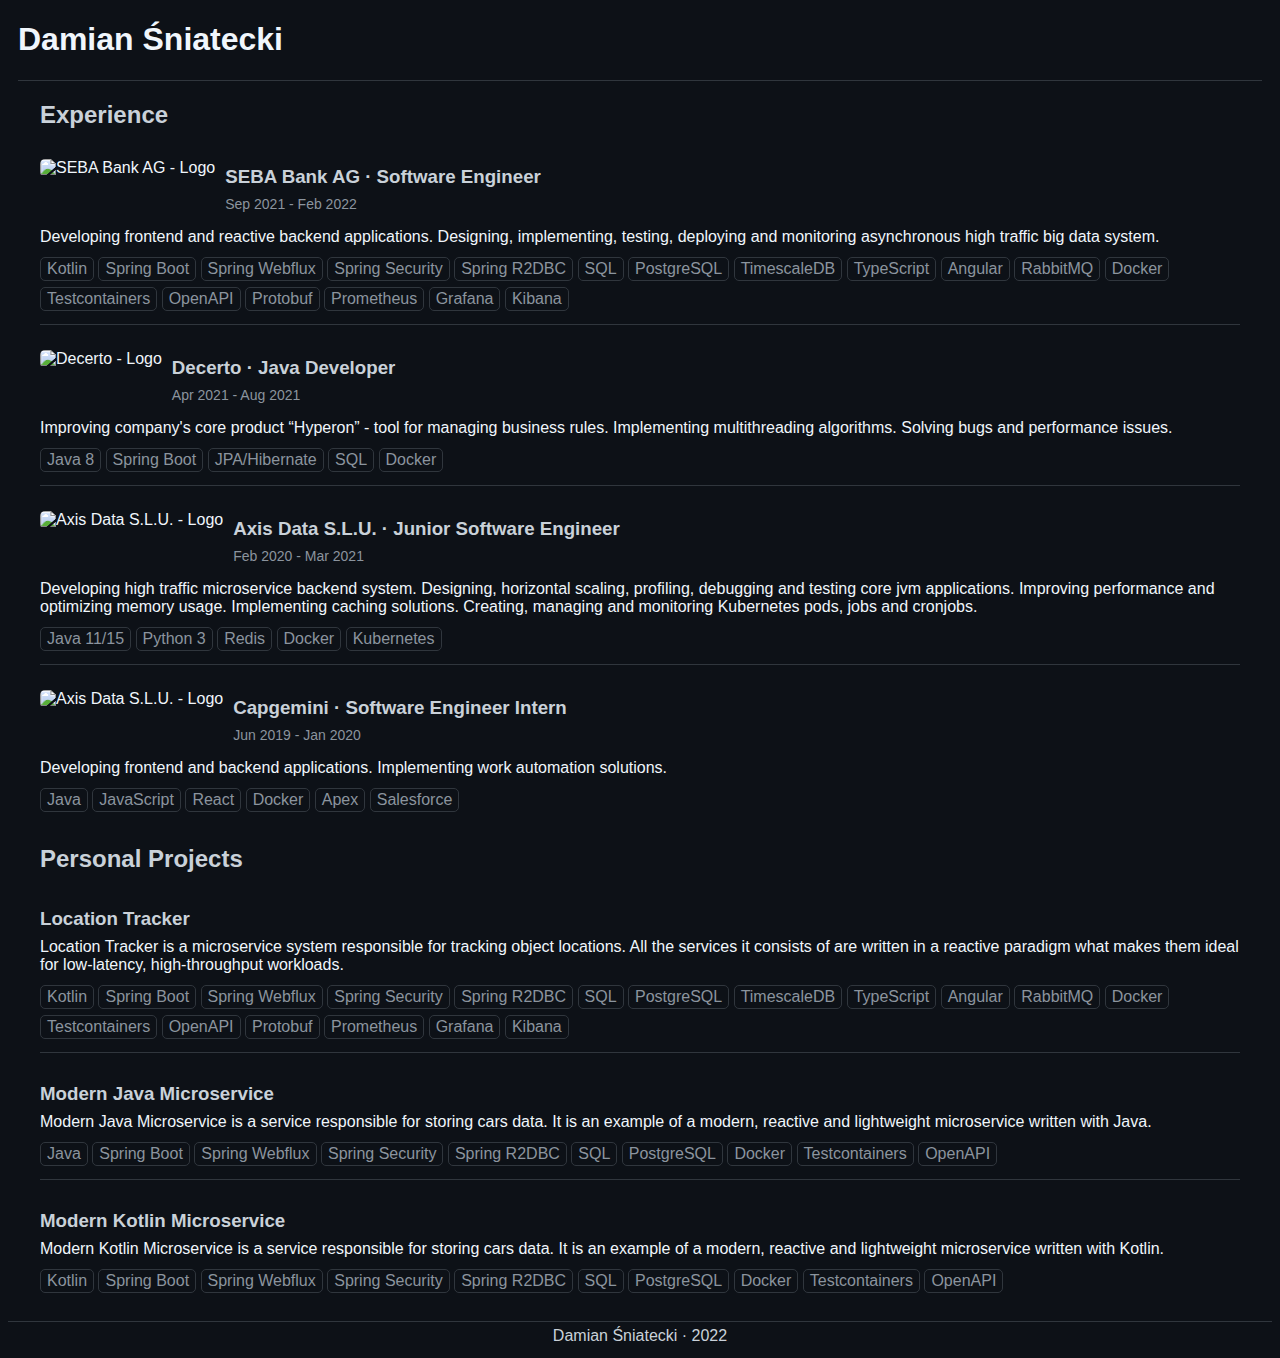
==== index.html @ 87633b5c "Refactor website" ====
<!DOCTYPE html>
<html lang="en">
<head>
    <title>Damian Śniatecki</title>
    <meta charset="UTF-8">
    <link rel="stylesheet" href="src/styles/main-styles.css">
</head>
<body>
<header class="bottom-border">
    <h1>Damian Śniatecki</h1>
</header>
<div class="main-content">
    <section>
        <h2>Experience</h2>
        <div class="section-element bottom-border">
            <div class="exp-main-section">
                <div class="exp-logo-section">
                    <img class="logo" alt="SEBA Bank AG - Logo"
                         src="https://media-exp1.licdn.com/dms/image/C560BAQH4gg4Ph-F80g/company-logo_200_200/0/1566816878551?e=1661990400&v=beta&t=r9CnBR_HXJwqPtdhiEK4q6wI5ndZ7KDFk3s2G0UYx1s">
                </div>
                <div class="exp-title-section">
                    <h3>SEBA Bank AG · Software Engineer</h3>
                    <p class="additional-info">Sep 2021 - Feb 2022</p>
                </div>
            </div>
            <p>Developing frontend and reactive backend applications. Designing, implementing, testing, deploying
                and
                monitoring asynchronous high traffic big data system.</p>
            <span class="technology">Kotlin</span>
            <span class="technology">Spring Boot</span>
            <span class="technology">Spring Webflux</span>
            <span class="technology">Spring Security</span>
            <span class="technology">Spring R2DBC</span>
            <span class="technology">SQL</span>
            <span class="technology">PostgreSQL</span>
            <span class="technology">TimescaleDB</span>
            <span class="technology">TypeScript</span>
            <span class="technology">Angular</span>
            <span class="technology">RabbitMQ</span>
            <span class="technology">Docker</span>
            <span class="technology">Testcontainers</span>
            <span class="technology">OpenAPI</span>
            <span class="technology">Protobuf</span>
            <span class="technology">Prometheus</span>
            <span class="technology">Grafana</span>
            <span class="technology">Kibana</span>
        </div>
        <div class="section-element bottom-border">
            <div class="exp-main-section">
                <div class="exp-logo-section">
                    <img class="logo" alt="Decerto - Logo"
                         src="https://media-exp1.licdn.com/dms/image/C4E0BAQEaXwaAqqrVpQ/company-logo_200_200/0/1608049025236?e=1661990400&v=beta&t=Fcb3P4hbRtvcg_3neokEB4mqyl21hMVTvNuwmCqcfb4">
                </div>
                <div class="exp-title-section">
                    <h3>Decerto · Java Developer</h3>
                    <p class="additional-info">Apr 2021 - Aug 2021</p>
                </div>
            </div>
            <p>Improving company's core product “Hyperon” - tool for managing business rules. Implementing
                multithreading
                algorithms. Solving bugs and performance issues.</p>
            <span class="technology">Java 8</span>
            <span class="technology">Spring Boot</span>
            <span class="technology">JPA/Hibernate</span>
            <span class="technology">SQL</span>
            <span class="technology">Docker</span>
        </div>
        <div class="section-element bottom-border">
            <div class="exp-main-section">
                <div class="exp-logo-section">
                    <img class="logo" alt="Axis Data S.L.U. - Logo"
                         src="https://media-exp1.licdn.com/dms/image/C560BAQEtMc2qA7Nhyg/company-logo_200_200/0/1565691896334?e=1661990400&v=beta&t=d_R71vo_JQgRrxqCaZuxX8AtJrbzN1AenGPCzIlLa_U">
                </div>
                <div class="exp-title-section">
                    <h3>Axis Data S.L.U. · Junior Software Engineer</h3>
                    <p class="additional-info">Feb 2020 - Mar 2021</p>
                </div>
            </div>
            <p>Developing high traffic microservice backend system. Designing, horizontal scaling, profiling, debugging
                and
                testing core jvm applications. Improving performance and optimizing memory usage. Implementing caching
                solutions. Creating, managing and monitoring Kubernetes pods, jobs and cronjobs.</p>
            <span class="technology">Java 11/15</span>
            <span class="technology">Python 3</span>
            <span class="technology">Redis</span>
            <span class="technology">Docker</span>
            <span class="technology">Kubernetes</span>
        </div>
        <div class="section-element">
            <div class="exp-main-section">
                <div class="exp-logo-section">
                    <img class="logo" alt="Axis Data S.L.U. - Logo"
                         src="https://media-exp1.licdn.com/dms/image/C4D0BAQFWzOAVgGjUUA/company-logo_200_200/0/1641979388362?e=1661990400&v=beta&t=mkPQYYMLf5OSc2vCPrfjf3ktswRz_EjF2siPFXAJZpA">
                </div>
                <div class="exp-title-section">
                    <h3>Capgemini · Software Engineer Intern</h3>
                    <p class="additional-info">Jun 2019 - Jan 2020</p>
                </div>
            </div>
            <p>Developing frontend and backend applications. Implementing work automation solutions.</p>
            <span class="technology">Java</span>
            <span class="technology">JavaScript</span>
            <span class="technology">React</span>
            <span class="technology">Docker</span>
            <span class="technology">Apex</span>
            <span class="technology">Salesforce</span>
        </div>
    </section>
    <section>
        <h2>Personal Projects</h2>
        <div class="section-element bottom-border">
            <h3>Location Tracker</h3>
            <p>Location Tracker is a microservice system responsible for tracking object locations. All the services it
                consists of are written in a reactive paradigm what makes them ideal for low-latency, high-throughput
                workloads.</p>
            <span class="technology">Kotlin</span>
            <span class="technology">Spring Boot</span>
            <span class="technology">Spring Webflux</span>
            <span class="technology">Spring Security</span>
            <span class="technology">Spring R2DBC</span>
            <span class="technology">SQL</span>
            <span class="technology">PostgreSQL</span>
            <span class="technology">TimescaleDB</span>
            <span class="technology">TypeScript</span>
            <span class="technology">Angular</span>
            <span class="technology">RabbitMQ</span>
            <span class="technology">Docker</span>
            <span class="technology">Testcontainers</span>
            <span class="technology">OpenAPI</span>
            <span class="technology">Protobuf</span>
            <span class="technology">Prometheus</span>
            <span class="technology">Grafana</span>
            <span class="technology">Kibana</span>
        </div>
        <div class="section-element bottom-border">
            <h3>Modern Java Microservice</h3>
            <p>Modern Java Microservice is a service responsible for storing cars data. It is an example of a modern,
                reactive and lightweight microservice written with Java.</p>
            <span class="technology">Java</span>
            <span class="technology">Spring Boot</span>
            <span class="technology">Spring Webflux</span>
            <span class="technology">Spring Security</span>
            <span class="technology">Spring R2DBC</span>
            <span class="technology">SQL</span>
            <span class="technology">PostgreSQL</span>
            <span class="technology">Docker</span>
            <span class="technology">Testcontainers</span>
            <span class="technology">OpenAPI</span>
        </div>
        <div class="section-element">
            <h3>Modern Kotlin Microservice</h3>
            <p>Modern Kotlin Microservice is a service responsible for storing cars data. It is an example of a modern,
                reactive and lightweight microservice written with Kotlin.</p>
            <span class="technology">Kotlin</span>
            <span class="technology">Spring Boot</span>
            <span class="technology">Spring Webflux</span>
            <span class="technology">Spring Security</span>
            <span class="technology">Spring R2DBC</span>
            <span class="technology">SQL</span>
            <span class="technology">PostgreSQL</span>
            <span class="technology">Docker</span>
            <span class="technology">Testcontainers</span>
            <span class="technology">OpenAPI</span>
        </div>
    </section>
</div>
<footer class="upper-border">
    <a class="link" href="https://dsniatecki.github.io">Damian Śniatecki · 2022</a>
</footer>
</body>
</html>
---- src/styles/main-styles.css ----
body {
    background-color: #0d1117;
    font-family: -apple-system, BlinkMacSystemFont, "Segoe UI", Helvetica, Arial, sans-serif, "Apple Color Emoji", "Segoe UI Emoji";
    color: #f0f6fc;
}

header {
    margin: 0 10px;
}

h2 {
    color: #C9D1D9;
}

h3 {
    color: #C9D1D9;
    margin: 5px 0;
}

p {
    margin: 8px 0;
}

footer {
    text-align: center;
    padding: 5px;
}

.link {
    color: #C9D1D9;
    text-decoration: none;
}

.link:hover {
    text-decoration: underline;
    color: #58A6FF;
}

.main-content {
    max-width: 1200px;
    margin: auto;
}

.logo {
    width: 60px;
    height: 60px;
    border-radius: 5px;
}

.additional-info {
    color: #8b949e;
    font-size: 14px;
}

.bottom-border {
    border-bottom: 1px solid #30363d;
}

.upper-border {
    border-top: 1px solid #30363d;
}

.section-element {
    padding: 10px 0;
    margin: 15px 0;
}

.technology {
    display: inline-block;
    border: 1.5px solid #30363d;
    border-radius: 5px;
    padding: 2px 6px;
    margin: 3px 0;
    color: #8b949e;
}


.exp-main-section {
    display: flex;
}

.exp-logo-section {

}

.exp-title-section {
    padding-top: 2px;
    padding-left: 10px;
    flex-grow: 1;
}

/*.experience-section {*/
/*margin: 15px 0;*/
/*border: 3px solid #636b75;*/
/*border-radius: 20px;*/
/*padding: 10px 20px;*/
/*}*/

/*.experience-section:hover {*/
/*    transition: transform .2s;*/
/*    transform: scale(1.025);*/
/*}*/

/*.technology {*/
/*    !*background-color: grey;*!*/
/*    !*border-radius: 5px;*!*/
/*    !*padding: 2px 6px;*!*/
/*    !*color: #FFFFFF;*!*/
/*    !*font-size: 18px;*!*/
/*}*/
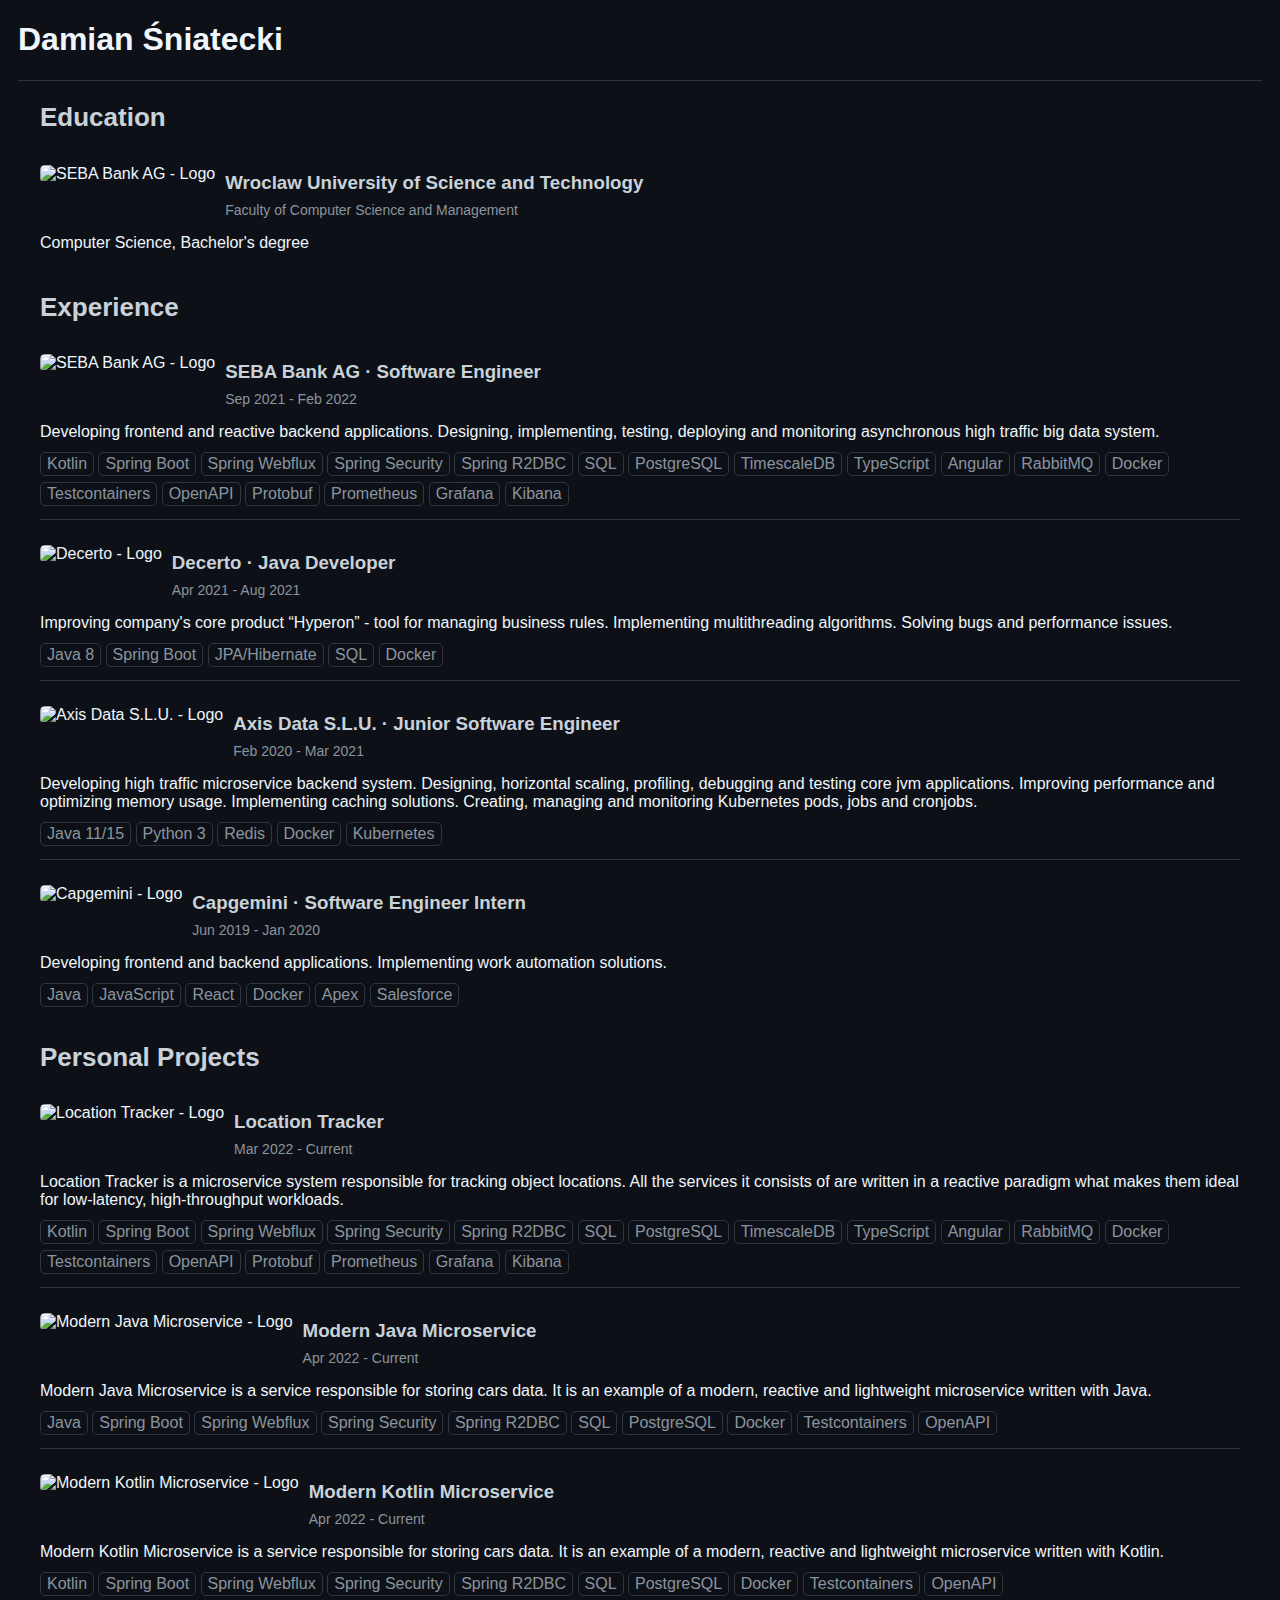
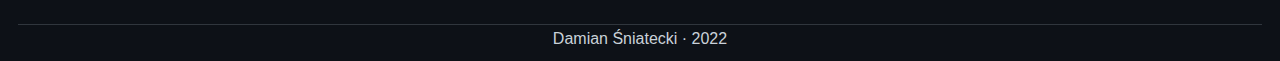
==== commit 924e388a: "Add onClick events" ====
--- a/index.html
+++ b/index.html
@@ -4,6 +4,11 @@
     <title>Damian Śniatecki</title>
     <meta charset="UTF-8">
     <link rel="stylesheet" href="src/styles/main-styles.css">
+    <script>
+        function openWebsite(url) {
+            window.open(url, '_newtab');
+        }
+    </script>
 </head>
 <body>
 <header class="bottom-border">
@@ -11,8 +16,24 @@
 </header>
 <div class="main-content">
     <section>
+        <h2>Education</h2>
+        <div class="section-element clickable" onclick="openWebsite('https://pwr.edu.pl/en/')">
+            <div class="exp-main-section">
+                <div class="exp-logo-section">
+                    <img class="logo" alt="SEBA Bank AG - Logo"
+                         src="https://media-exp1.licdn.com/dms/image/C4D0BAQGgO7Z7D24ppA/company-logo_100_100/0/1519935717598?e=1661990400&v=beta&t=Nghnrl_SGRHC-ii1kW0RNf8RBefPwX8IDRQFMxqKreo">
+                </div>
+                <div class="exp-title-section">
+                    <h3>Wroclaw University of Science and Technology</h3>
+                    <p class="additional-info">Faculty of Computer Science and Management</p>
+                </div>
+            </div>
+            <p>Computer Science, Bachelor's degree</p>
+        </div>
+    </section>
+    <section>
         <h2>Experience</h2>
-        <div class="section-element bottom-border">
+        <div class="section-element bottom-border clickable" onclick="openWebsite('https://www.seba.swiss/')">
             <div class="exp-main-section">
                 <div class="exp-logo-section">
                     <img class="logo" alt="SEBA Bank AG - Logo"
@@ -45,7 +66,7 @@
             <span class="technology">Grafana</span>
             <span class="technology">Kibana</span>
         </div>
-        <div class="section-element bottom-border">
+        <div class="section-element bottom-border clickable" onclick="openWebsite('https://www.decerto.com/')">
             <div class="exp-main-section">
                 <div class="exp-logo-section">
                     <img class="logo" alt="Decerto - Logo"
@@ -65,7 +86,7 @@
             <span class="technology">SQL</span>
             <span class="technology">Docker</span>
         </div>
-        <div class="section-element bottom-border">
+        <div class="section-element bottom-border clickable" onclick="openWebsite('https://axisdata.net/')">
             <div class="exp-main-section">
                 <div class="exp-logo-section">
                     <img class="logo" alt="Axis Data S.L.U. - Logo"
@@ -86,10 +107,10 @@
             <span class="technology">Docker</span>
             <span class="technology">Kubernetes</span>
         </div>
-        <div class="section-element">
-            <div class="exp-main-section">
-                <div class="exp-logo-section">
-                    <img class="logo" alt="Axis Data S.L.U. - Logo"
+        <div class="section-element clickable" onclick="openWebsite('https://capgemini.com')">
+            <div class="exp-main-section">
+                <div class="exp-logo-section">
+                    <img class="logo" alt="Capgemini - Logo"
                          src="https://media-exp1.licdn.com/dms/image/C4D0BAQFWzOAVgGjUUA/company-logo_200_200/0/1641979388362?e=1661990400&v=beta&t=mkPQYYMLf5OSc2vCPrfjf3ktswRz_EjF2siPFXAJZpA">
                 </div>
                 <div class="exp-title-section">
@@ -108,8 +129,18 @@
     </section>
     <section>
         <h2>Personal Projects</h2>
-        <div class="section-element bottom-border">
-            <h3>Location Tracker</h3>
+        <div class="section-element bottom-border clickable"
+             onclick="openWebsite('https://github.com/DSniatecki/location-tracker')">
+            <div class="exp-main-section">
+                <div class="exp-logo-section">
+                    <img class="logo" alt="Location Tracker - Logo"
+                         src="src/images/location-tracker-logo.png">
+                </div>
+                <div class="exp-title-section">
+                    <h3>Location Tracker</h3>
+                    <p class="additional-info">Mar 2022 - Current</p>
+                </div>
+            </div>
             <p>Location Tracker is a microservice system responsible for tracking object locations. All the services it
                 consists of are written in a reactive paradigm what makes them ideal for low-latency, high-throughput
                 workloads.</p>
@@ -132,8 +163,18 @@
             <span class="technology">Grafana</span>
             <span class="technology">Kibana</span>
         </div>
-        <div class="section-element bottom-border">
-            <h3>Modern Java Microservice</h3>
+        <div class="section-element bottom-border clickable"
+             onclick="openWebsite('https://github.com/DSniatecki/modern-java-microservice')">
+            <div class="exp-main-section">
+                <div class="exp-logo-section">
+                    <img class="logo" alt="Modern Java Microservice - Logo"
+                         src="src/images/java-logo.png">
+                </div>
+                <div class="exp-title-section">
+                    <h3>Modern Java Microservice</h3>
+                    <p class="additional-info">Apr 2022 - Current</p>
+                </div>
+            </div>
             <p>Modern Java Microservice is a service responsible for storing cars data. It is an example of a modern,
                 reactive and lightweight microservice written with Java.</p>
             <span class="technology">Java</span>
@@ -147,9 +188,20 @@
             <span class="technology">Testcontainers</span>
             <span class="technology">OpenAPI</span>
         </div>
-        <div class="section-element">
-            <h3>Modern Kotlin Microservice</h3>
-            <p>Modern Kotlin Microservice is a service responsible for storing cars data. It is an example of a modern,
+        <div class="section-element clickable"
+             onclick="openWebsite('https://github.com/DSniatecki/modern-kotlin-microservice')">
+            <div class="exp-main-section">
+                <div class="exp-logo-section">
+                    <img class="logo" alt="Modern Kotlin Microservice - Logo"
+                         src="src/images/kotlin-logo.png">
+                </div>
+                <div class="exp-title-section">
+                    <h3>Modern Kotlin Microservice</h3>
+                    <p class="additional-info">Apr 2022 - Current</p>
+                </div>
+            </div>
+            <p>Modern Kotlin Microservice is a service responsible for storing cars data. It is an example of a
+                modern,
                 reactive and lightweight microservice written with Kotlin.</p>
             <span class="technology">Kotlin</span>
             <span class="technology">Spring Boot</span>
@@ -162,6 +214,7 @@
             <span class="technology">Testcontainers</span>
             <span class="technology">OpenAPI</span>
         </div>
+        </a>
     </section>
 </div>
 <footer class="upper-border">
--- a/src/styles/main-styles.css
+++ b/src/styles/main-styles.css
@@ -9,6 +9,7 @@
 }
 
 h2 {
+    font-size: 26px;
     color: #C9D1D9;
 }
 
@@ -22,8 +23,9 @@
 }
 
 footer {
+    margin: 0 10px;
+    padding: 5px;
     text-align: center;
-    padding: 5px;
 }
 
 .link {
@@ -60,9 +62,18 @@
     border-top: 1px solid #30363d;
 }
 
+.clickable {
+    cursor: pointer;
+}
+
 .section-element {
     padding: 10px 0;
     margin: 15px 0;
+}
+
+.section-element:hover {
+    transition: transform .2s;
+    transform: scale(1.025);
 }
 
 .technology {
@@ -74,6 +85,11 @@
     color: #8b949e;
 }
 
+.technology:hover {
+    transition: transform .2s;
+    transform: scale(1.025);
+    color: #C9D1D9;
+}
 
 .exp-main-section {
     display: flex;
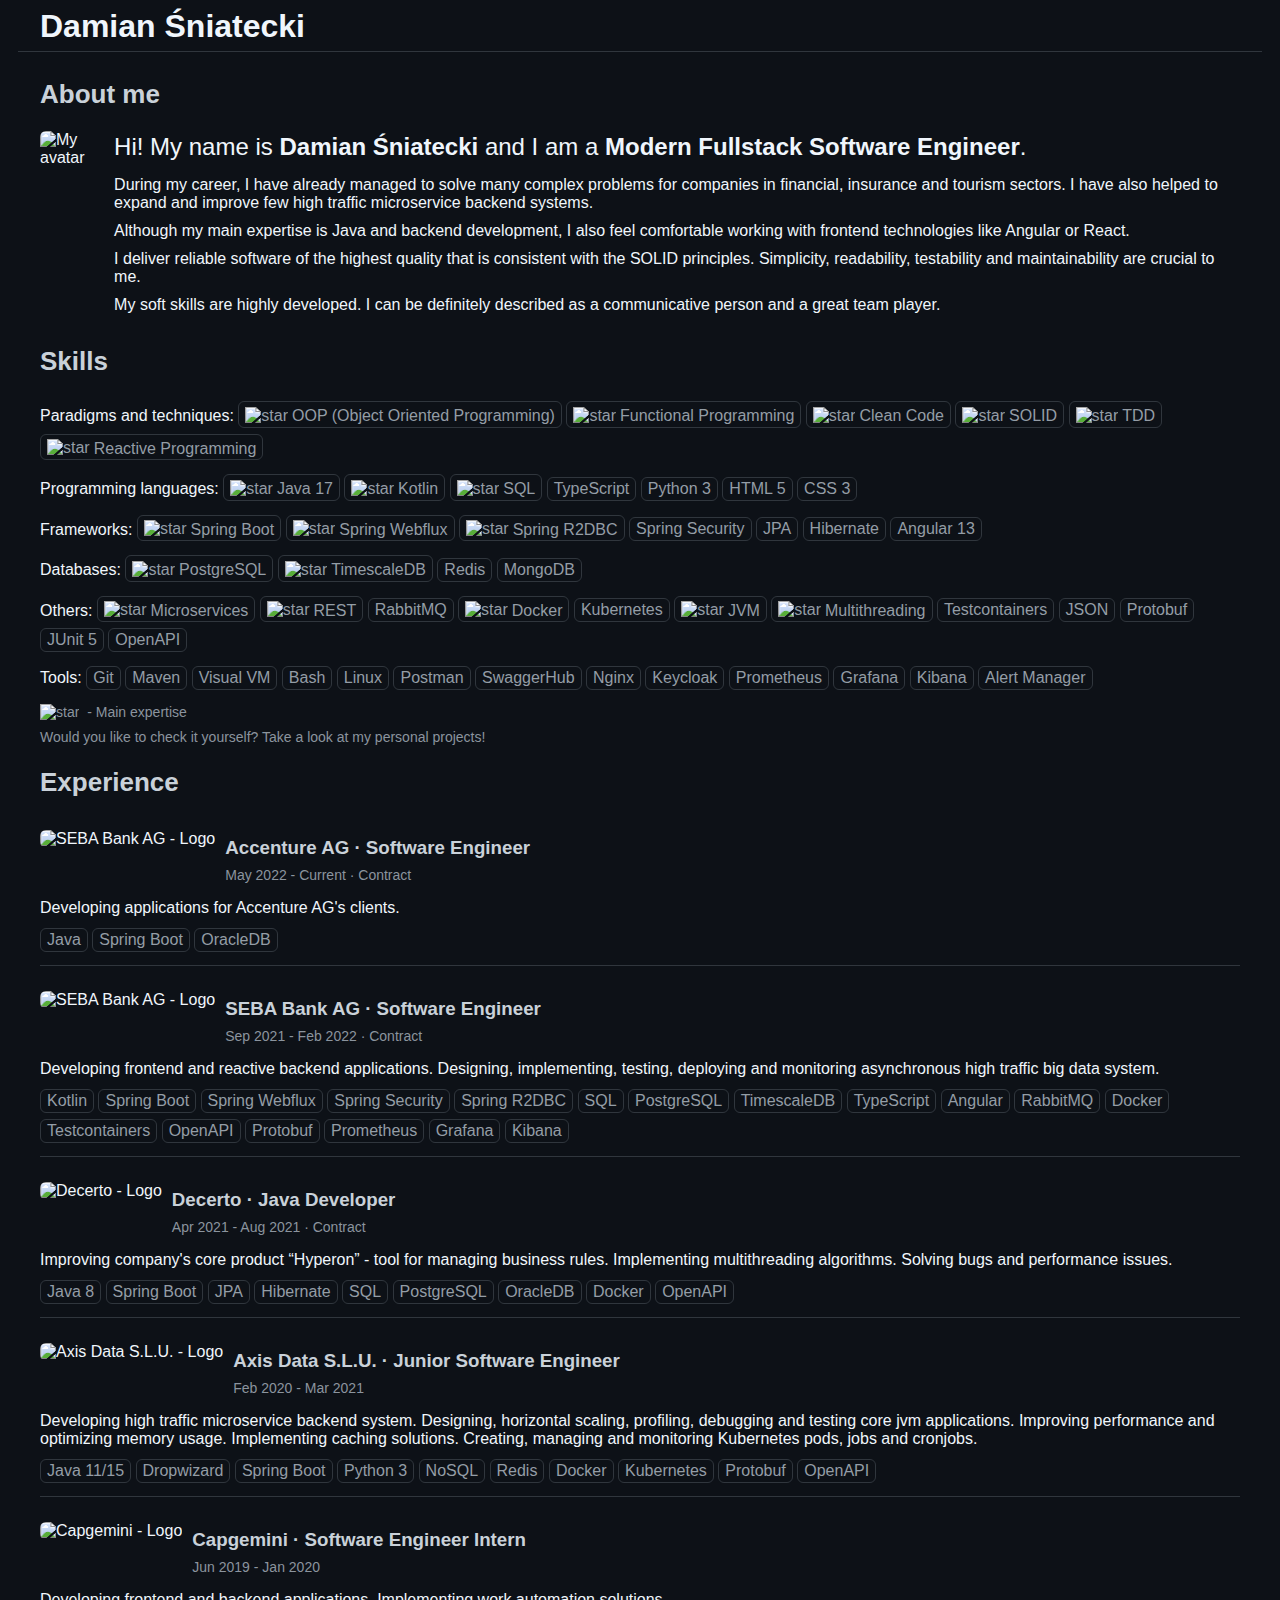
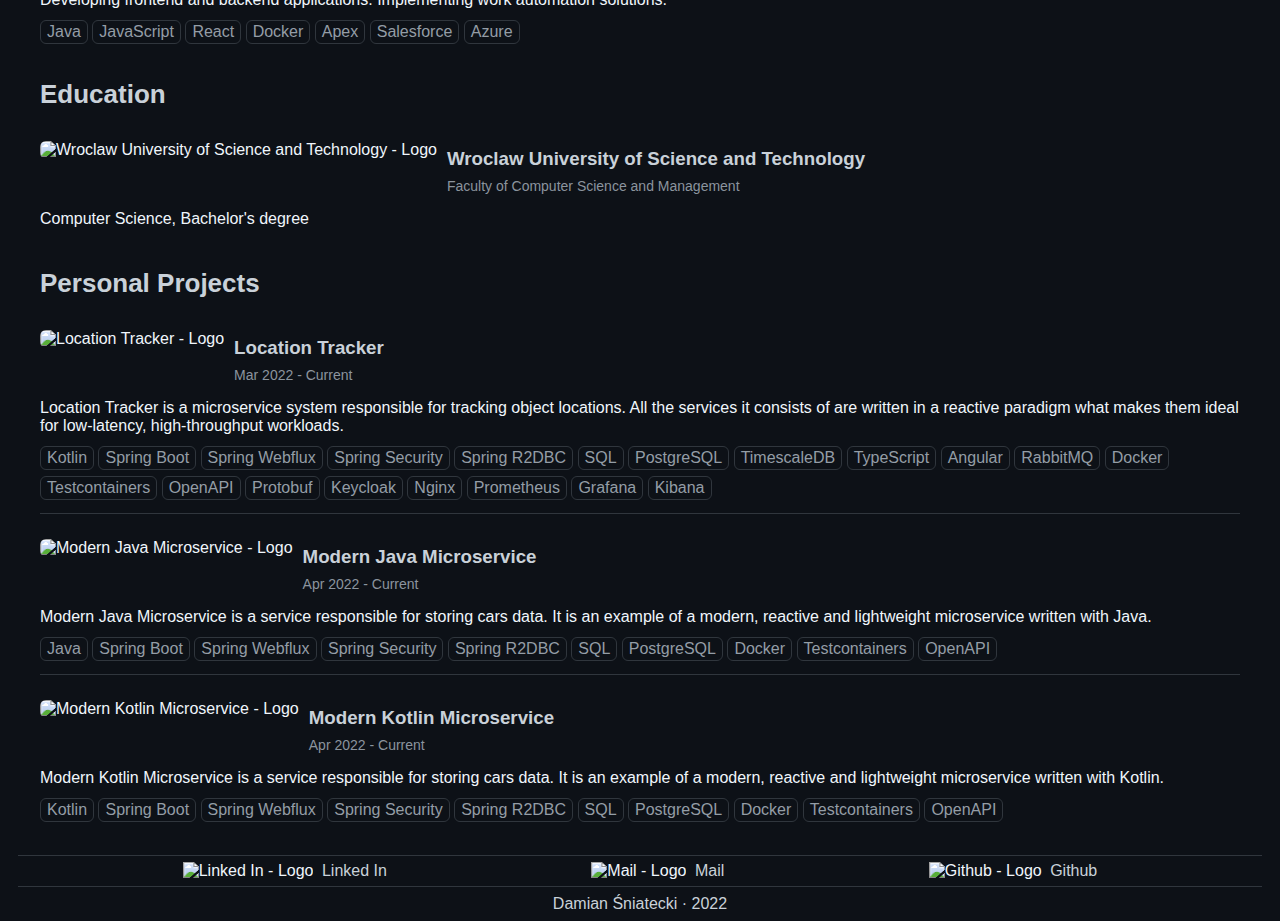
==== commit 744a71e5: "Fix header" ====
--- a/index.html
+++ b/index.html
@@ -1,52 +1,151 @@
 <!DOCTYPE html>
-<html lang="en">
+<html lang="en" xmlns="http://www.w3.org/1999/html">
 <head>
     <title>Damian Śniatecki</title>
     <meta charset="UTF-8">
+    <link rel="shortcut icon" type="image/x-icon" href="src/images/avatar-circle.png"/>
     <link rel="stylesheet" href="src/styles/main-styles.css">
     <script>
+        let counter = 1;
+
         function openWebsite(url) {
-            window.open(url, '_newtab');
+            window.open(url, counter.toString());
+            counter++
         }
     </script>
 </head>
 <body>
 <header class="bottom-border">
-    <h1>Damian Śniatecki</h1>
+    <div class="header-content">
+        <h1>Damian Śniatecki</h1>
+    </div>
 </header>
 <div class="main-content">
     <section>
-        <h2>Education</h2>
-        <div class="section-element clickable" onclick="openWebsite('https://pwr.edu.pl/en/')">
-            <div class="exp-main-section">
-                <div class="exp-logo-section">
-                    <img class="logo" alt="SEBA Bank AG - Logo"
-                         src="https://media-exp1.licdn.com/dms/image/C4D0BAQGgO7Z7D24ppA/company-logo_100_100/0/1519935717598?e=1661990400&v=beta&t=Nghnrl_SGRHC-ii1kW0RNf8RBefPwX8IDRQFMxqKreo">
-                </div>
-                <div class="exp-title-section">
-                    <h3>Wroclaw University of Science and Technology</h3>
-                    <p class="additional-info">Faculty of Computer Science and Management</p>
-                </div>
-            </div>
-            <p>Computer Science, Bachelor's degree</p>
-        </div>
-    </section>
-    <section>
+        <h2>About me</h2>
+        <div class="exp-main-section">
+            <div class="exp-logo-section">
+                <img class="avatar" alt="My avatar" src="src/images/avatar.jpg">
+            </div>
+            <div class="exp-title-section">
+                <p class="main-intro">Hi! My name is <strong>Damian Śniatecki</strong> and I am a <strong>Modern
+                    Fullstack Software Engineer</strong>.
+                </p>
+                <p class="intro">During my career, I have already managed to solve many complex problems for companies
+                    in financial,
+                    insurance and tourism sectors. I have also helped to expand and improve few high traffic
+                    microservice
+                    backend systems.</p>
+                <p class="intro">Although my main expertise is Java and backend development, I also feel comfortable
+                    working with frontend
+                    technologies like Angular or React.</p>
+                <p class="intro">I deliver reliable software of the highest quality that is consistent with the SOLID
+                    principles.
+                    Simplicity, readability, testability and maintainability are crucial to me. </p>
+                <p class="intro">My soft skills are highly developed. I can be definitely described as a communicative
+                    person and a
+                    great team player.</p>
+            </div>
+        </div>
+    </section>
+    <section id="skills">
+        <h2>Skills</h2>
+        <p>Paradigms and techniques:
+            <span class="technology"><img class="star" alt="star" src="src/images/star.png"/>OOP (Object Oriented Programming)</span>
+            <span class="technology"><img class="star" alt="star"
+                                          src="src/images/star.png"/>Functional Programming</span>
+            <span class="technology"><img class="star" alt="star" src="src/images/star.png"/>Clean Code</span>
+            <span class="technology"><img class="star" alt="star" src="src/images/star.png"/>SOLID</span>
+            <span class="technology"><img class="star" alt="star" src="src/images/star.png"/>TDD</span>
+            <span class="technology"><img class="star" alt="star" src="src/images/star.png"/>Reactive Programming</span>
+        </p>
+        <p>Programming languages:
+            <span class="technology"><img class="star" alt="star" src="src/images/star.png"/>Java 17</span>
+            <span class="technology"><img class="star" alt="star" src="src/images/star.png"/>Kotlin</span>
+            <span class="technology"><img class="star" alt="star" src="src/images/star.png"/>SQL</span>
+            <span class="technology">TypeScript</span>
+            <span class="technology">Python 3</span>
+            <span class="technology">HTML 5</span>
+            <span class="technology">CSS 3</span>
+        </p>
+        <p>Frameworks:
+            <span class="technology"><img class="star" alt="star" src="src/images/star.png"/>Spring Boot</span>
+            <span class="technology"><img class="star" alt="star" src="src/images/star.png"/>Spring Webflux</span>
+            <span class="technology"><img class="star" alt="star" src="src/images/star.png"/>Spring R2DBC</span>
+            <span class="technology">Spring Security</span>
+            <span class="technology">JPA</span>
+            <span class="technology">Hibernate</span>
+            <span class="technology">Angular 13</span>
+        </p>
+        <p>Databases:
+            <span class="technology"><img class="star" alt="star" src="src/images/star.png"/>PostgreSQL</span>
+            <span class="technology"><img class="star" alt="star" src="src/images/star.png"/>TimescaleDB</span>
+            <span class="technology">Redis</span>
+            <span class="technology">MongoDB</span>
+        </p>
+        <p>Others:
+            <span class="technology"><img class="star" alt="star" src="src/images/star.png"/>Microservices</span>
+            <span class="technology"><img class="star" alt="star" src="src/images/star.png"/>REST</span>
+            <span class="technology">RabbitMQ</span>
+            <span class="technology"><img class="star" alt="star" src="src/images/star.png"/>Docker</span>
+            <span class="technology">Kubernetes</span>
+            <span class="technology"><img class="star" alt="star" src="src/images/star.png"/>JVM</span>
+            <span class="technology"><img class="star" alt="star" src="src/images/star.png"/>Multithreading</span>
+            <span class="technology">Testcontainers</span>
+            <span class="technology">JSON</span>
+            <span class="technology">Protobuf</span>
+            <span class="technology">JUnit 5</span>
+            <span class="technology">OpenAPI</span>
+        </p>
+        <p>Tools:
+            <span class="technology">Git</span>
+            <span class="technology">Maven</span>
+            <span class="technology">Visual VM</span>
+            <span class="technology">Bash</span>
+            <span class="technology">Linux</span>
+            <span class="technology">Postman</span>
+            <span class="technology">SwaggerHub</span>
+            <span class="technology">Nginx</span>
+            <span class="technology">Keycloak</span>
+            <span class="technology">Prometheus</span>
+            <span class="technology">Grafana</span>
+            <span class="technology">Kibana</span>
+            <span class="technology">Alert Manager</span>
+        </p>
+        <p class="additional-info"><img class="star" alt="star" src="src/images/star.png"/> - Main expertise</p>
+        <a class="link additional-info" href="#personal-projects">
+            Would you like to check it yourself? Take a look at my personal projects!
+        </a>
+    </section>
+    <section id="experience">
         <h2>Experience</h2>
         <div class="section-element bottom-border clickable" onclick="openWebsite('https://www.seba.swiss/')">
             <div class="exp-main-section">
                 <div class="exp-logo-section">
-                    <img class="logo" alt="SEBA Bank AG - Logo"
-                         src="https://media-exp1.licdn.com/dms/image/C560BAQH4gg4Ph-F80g/company-logo_200_200/0/1566816878551?e=1661990400&v=beta&t=r9CnBR_HXJwqPtdhiEK4q6wI5ndZ7KDFk3s2G0UYx1s">
+                    <img class="logo" alt="SEBA Bank AG - Logo" src="src/images/accenture-ag.jpeg">
+                </div>
+                <div class="exp-title-section">
+                    <h3>Accenture AG · Software Engineer</h3>
+                    <p class="additional-info">May 2022 - Current · Contract</p>
+                </div>
+            </div>
+            <p>Developing applications for Accenture AG's clients.</p>
+            <span class="technology">Java</span>
+            <span class="technology">Spring Boot</span>
+            <span class="technology">OracleDB</span>
+        </div>
+        <div class="section-element bottom-border clickable" onclick="openWebsite('https://www.seba.swiss/')">
+            <div class="exp-main-section">
+                <div class="exp-logo-section">
+                    <img class="logo" alt="SEBA Bank AG - Logo" src="src/images/seba-bank-ag.jpeg"/>
                 </div>
                 <div class="exp-title-section">
                     <h3>SEBA Bank AG · Software Engineer</h3>
-                    <p class="additional-info">Sep 2021 - Feb 2022</p>
+                    <p class="additional-info">Sep 2021 - Feb 2022 · Contract</p>
                 </div>
             </div>
             <p>Developing frontend and reactive backend applications. Designing, implementing, testing, deploying
-                and
-                monitoring asynchronous high traffic big data system.</p>
+                and monitoring asynchronous high traffic big data system.</p>
             <span class="technology">Kotlin</span>
             <span class="technology">Spring Boot</span>
             <span class="technology">Spring Webflux</span>
@@ -69,12 +168,11 @@
         <div class="section-element bottom-border clickable" onclick="openWebsite('https://www.decerto.com/')">
             <div class="exp-main-section">
                 <div class="exp-logo-section">
-                    <img class="logo" alt="Decerto - Logo"
-                         src="https://media-exp1.licdn.com/dms/image/C4E0BAQEaXwaAqqrVpQ/company-logo_200_200/0/1608049025236?e=1661990400&v=beta&t=Fcb3P4hbRtvcg_3neokEB4mqyl21hMVTvNuwmCqcfb4">
+                    <img class="logo" alt="Decerto - Logo" src="src/images/decerto.jpeg"/>
                 </div>
                 <div class="exp-title-section">
                     <h3>Decerto · Java Developer</h3>
-                    <p class="additional-info">Apr 2021 - Aug 2021</p>
+                    <p class="additional-info">Apr 2021 - Aug 2021 · Contract</p>
                 </div>
             </div>
             <p>Improving company's core product “Hyperon” - tool for managing business rules. Implementing
@@ -82,15 +180,18 @@
                 algorithms. Solving bugs and performance issues.</p>
             <span class="technology">Java 8</span>
             <span class="technology">Spring Boot</span>
-            <span class="technology">JPA/Hibernate</span>
-            <span class="technology">SQL</span>
-            <span class="technology">Docker</span>
+            <span class="technology">JPA</span>
+            <span class="technology">Hibernate</span>
+            <span class="technology">SQL</span>
+            <span class="technology">PostgreSQL</span>
+            <span class="technology">OracleDB</span>
+            <span class="technology">Docker</span>
+            <span class="technology">OpenAPI</span>
         </div>
         <div class="section-element bottom-border clickable" onclick="openWebsite('https://axisdata.net/')">
             <div class="exp-main-section">
                 <div class="exp-logo-section">
-                    <img class="logo" alt="Axis Data S.L.U. - Logo"
-                         src="https://media-exp1.licdn.com/dms/image/C560BAQEtMc2qA7Nhyg/company-logo_200_200/0/1565691896334?e=1661990400&v=beta&t=d_R71vo_JQgRrxqCaZuxX8AtJrbzN1AenGPCzIlLa_U">
+                    <img class="logo" alt="Axis Data S.L.U. - Logo" src="src/images/axis-data.jpeg"/>
                 </div>
                 <div class="exp-title-section">
                     <h3>Axis Data S.L.U. · Junior Software Engineer</h3>
@@ -102,16 +203,20 @@
                 testing core jvm applications. Improving performance and optimizing memory usage. Implementing caching
                 solutions. Creating, managing and monitoring Kubernetes pods, jobs and cronjobs.</p>
             <span class="technology">Java 11/15</span>
+            <span class="technology">Dropwizard</span>
+            <span class="technology">Spring Boot</span>
             <span class="technology">Python 3</span>
+            <span class="technology">NoSQL</span>
             <span class="technology">Redis</span>
             <span class="technology">Docker</span>
             <span class="technology">Kubernetes</span>
+            <span class="technology">Protobuf</span>
+            <span class="technology">OpenAPI</span>
         </div>
         <div class="section-element clickable" onclick="openWebsite('https://capgemini.com')">
             <div class="exp-main-section">
                 <div class="exp-logo-section">
-                    <img class="logo" alt="Capgemini - Logo"
-                         src="https://media-exp1.licdn.com/dms/image/C4D0BAQFWzOAVgGjUUA/company-logo_200_200/0/1641979388362?e=1661990400&v=beta&t=mkPQYYMLf5OSc2vCPrfjf3ktswRz_EjF2siPFXAJZpA">
+                    <img class="logo" alt="Capgemini - Logo" src="src/images/capgemini.jpeg"/>
                 </div>
                 <div class="exp-title-section">
                     <h3>Capgemini · Software Engineer Intern</h3>
@@ -125,9 +230,26 @@
             <span class="technology">Docker</span>
             <span class="technology">Apex</span>
             <span class="technology">Salesforce</span>
-        </div>
-    </section>
-    <section>
+            <span class="technology">Azure</span>
+        </div>
+    </section>
+    <section id="education">
+        <h2>Education</h2>
+        <div class="section-element clickable" onclick="openWebsite('https://pwr.edu.pl/en/')">
+            <div class="exp-main-section">
+                <div class="exp-logo-section">
+                    <img class="logo" alt="Wroclaw University of Science and Technology - Logo"
+                         src="src/images/pwr.jpeg">
+                </div>
+                <div class="exp-title-section">
+                    <h3>Wroclaw University of Science and Technology</h3>
+                    <p class="additional-info">Faculty of Computer Science and Management</p>
+                </div>
+            </div>
+            <p>Computer Science, Bachelor's degree</p>
+        </div>
+    </section>
+    <section id="personal-projects">
         <h2>Personal Projects</h2>
         <div class="section-element bottom-border clickable"
              onclick="openWebsite('https://github.com/DSniatecki/location-tracker')">
@@ -159,6 +281,8 @@
             <span class="technology">Testcontainers</span>
             <span class="technology">OpenAPI</span>
             <span class="technology">Protobuf</span>
+            <span class="technology">Keycloak</span>
+            <span class="technology">Nginx</span>
             <span class="technology">Prometheus</span>
             <span class="technology">Grafana</span>
             <span class="technology">Kibana</span>
@@ -218,7 +342,23 @@
     </section>
 </div>
 <footer class="upper-border">
-    <a class="link" href="https://dsniatecki.github.io">Damian Śniatecki · 2022</a>
+    <div class="footer-links-section">
+        <span class="footer-link">
+            <img class="footer-icon" alt="Linked In - Logo" src="src/images/linkedin-logo.png"/>
+            <a class="link" href="https://www.linkedin.com/in/damiansn/" target="_blank">Linked In</a>
+        </span>
+        <span class="footer-link">
+            <img class="footer-icon" alt="Mail - Logo" src="src/images/mail.png"/>
+            <a class="link" href="mailto:damiansniatecki@gmail.com">Mail</a>
+        </span>
+        <span class="footer-link">
+            <img class="footer-icon" alt="Github - Logo" src="src/images/github-logo.png"/>
+            <a class="link" href="https://github.com/" target="_blank">Github</a>
+        </span>
+    </div>
+    <div class="footer-main-link upper-border">
+        <a class="link " href="https://dsniatecki.github.io/" target="_blank">Damian Śniatecki · 2022</a>
+    </div>
 </footer>
 </body>
 </html>--- a/src/styles/main-styles.css
+++ b/src/styles/main-styles.css
@@ -6,6 +6,10 @@
 
 header {
     margin: 0 10px;
+}
+
+h1{
+    margin: 2px 0 6px;
 }
 
 h2 {
@@ -24,7 +28,6 @@
 
 footer {
     margin: 0 10px;
-    padding: 5px;
     text-align: center;
 }
 
@@ -38,15 +41,36 @@
     color: #58A6FF;
 }
 
+.header-content {
+    max-width: 1200px;
+    margin: auto;
+}
+
 .main-content {
     max-width: 1200px;
+    padding: 5px 10px;
     margin: auto;
+}
+
+.avatar {
+    width: 152px;
+    height: 216px;
+    border-radius: 6px;
+}
+
+.main-intro {
+    font-size: 24px;
+    margin: 0 3px 15px;
+}
+
+.intro {
+    margin: 10px 3px;
 }
 
 .logo {
     width: 60px;
     height: 60px;
-    border-radius: 5px;
+    border-radius: 6px;
 }
 
 .additional-info {
@@ -79,16 +103,24 @@
 .technology {
     display: inline-block;
     border: 1.5px solid #30363d;
-    border-radius: 5px;
+    border-radius: 6px;
     padding: 2px 6px;
     margin: 3px 0;
-    color: #8b949e;
+    color: #949da6;
 }
 
 .technology:hover {
     transition: transform .2s;
     transform: scale(1.025);
+    border: 1.5px solid #C9D1D9;
     color: #C9D1D9;
+}
+
+.star {
+    margin-top: 2.5px;
+    margin-right: 4px;
+    height: 13px;
+    width: 13px;
 }
 
 .exp-main-section {
@@ -105,22 +137,23 @@
     flex-grow: 1;
 }
 
-/*.experience-section {*/
-/*margin: 15px 0;*/
-/*border: 3px solid #636b75;*/
-/*border-radius: 20px;*/
-/*padding: 10px 20px;*/
-/*}*/
+.footer-links-section {
+    max-width: 1200px;
+    margin: auto;
+    padding: 6px 0;
+    text-align: center;
+}
 
-/*.experience-section:hover {*/
-/*    transition: transform .2s;*/
-/*    transform: scale(1.025);*/
-/*}*/
+.footer-link {
+    padding: 2px 100px;
+}
 
-/*.technology {*/
-/*    !*background-color: grey;*!*/
-/*    !*border-radius: 5px;*!*/
-/*    !*padding: 2px 6px;*!*/
-/*    !*color: #FFFFFF;*!*/
-/*    !*font-size: 18px;*!*/
-/*}*/+.footer-icon {
+    margin-right: 4px;
+    height: 12px;
+    width: 12px;
+}
+
+.footer-main-link {
+    padding-top: 8px;
+}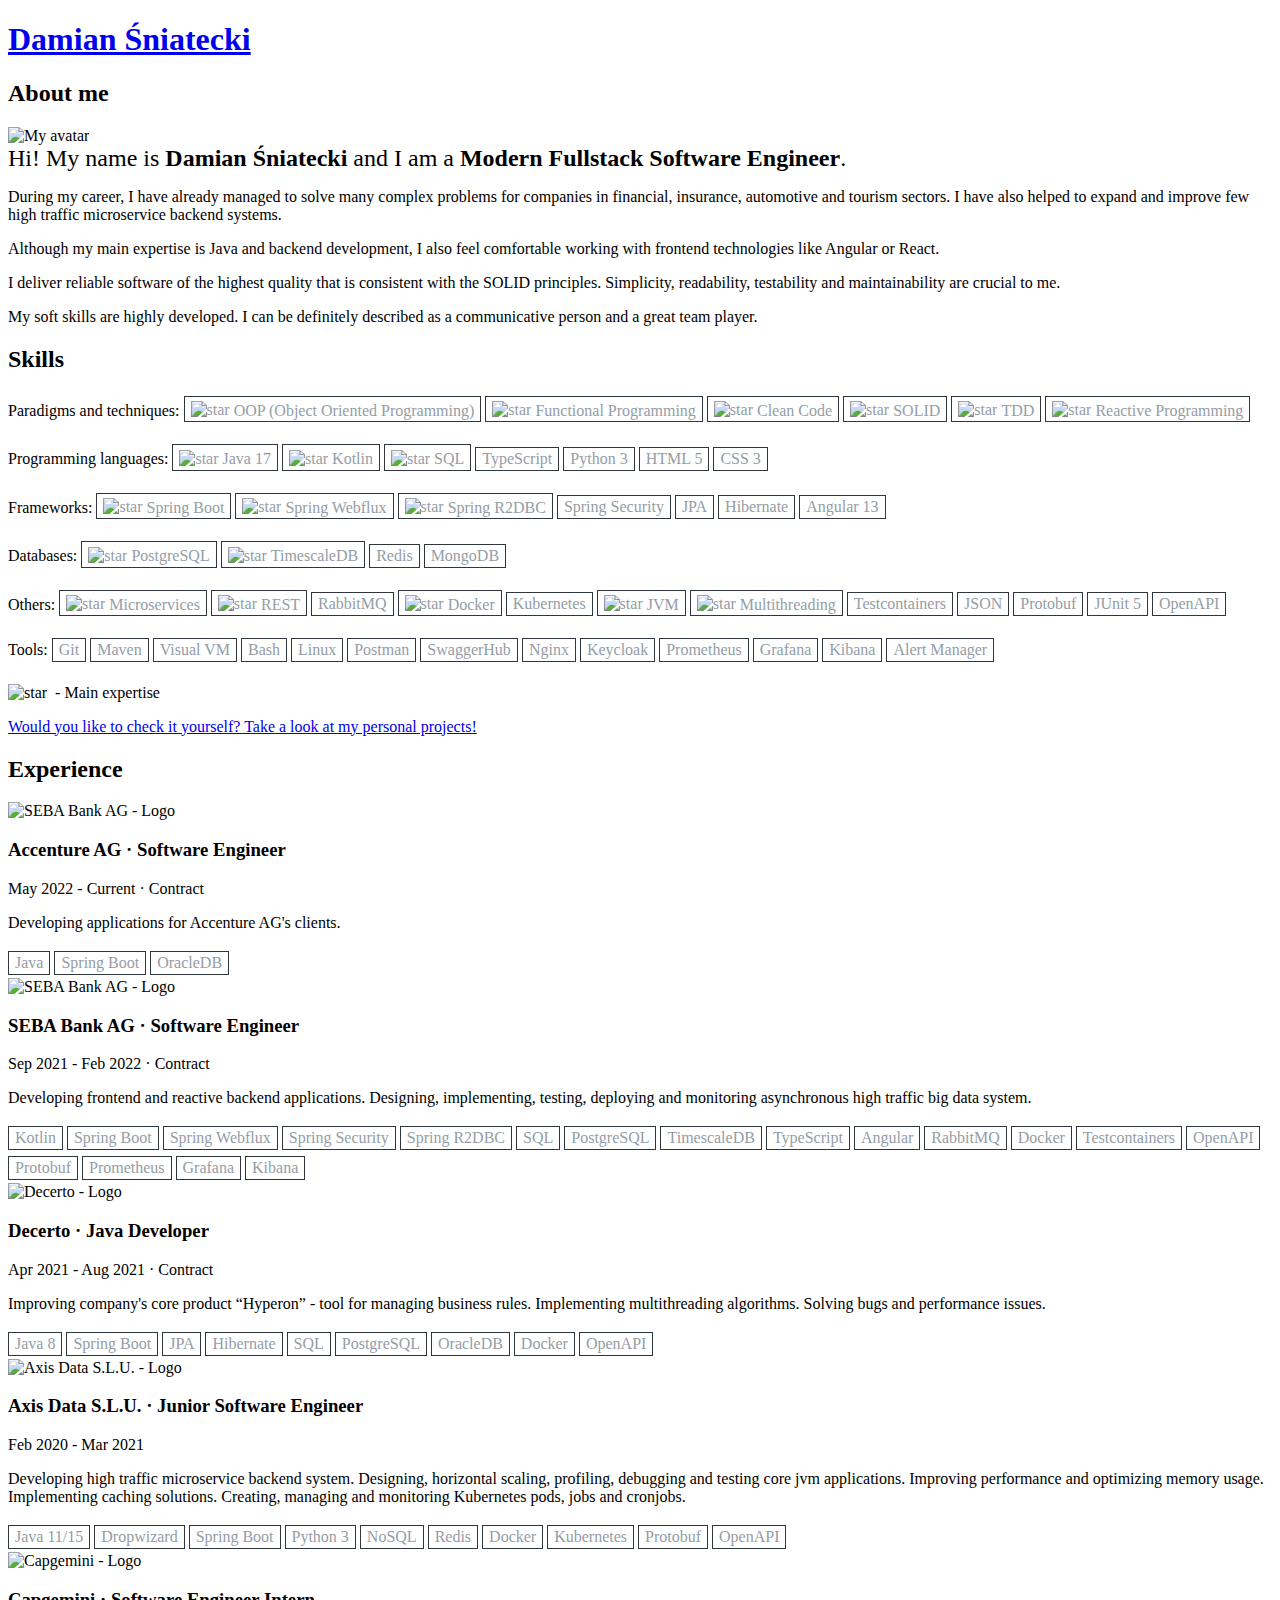
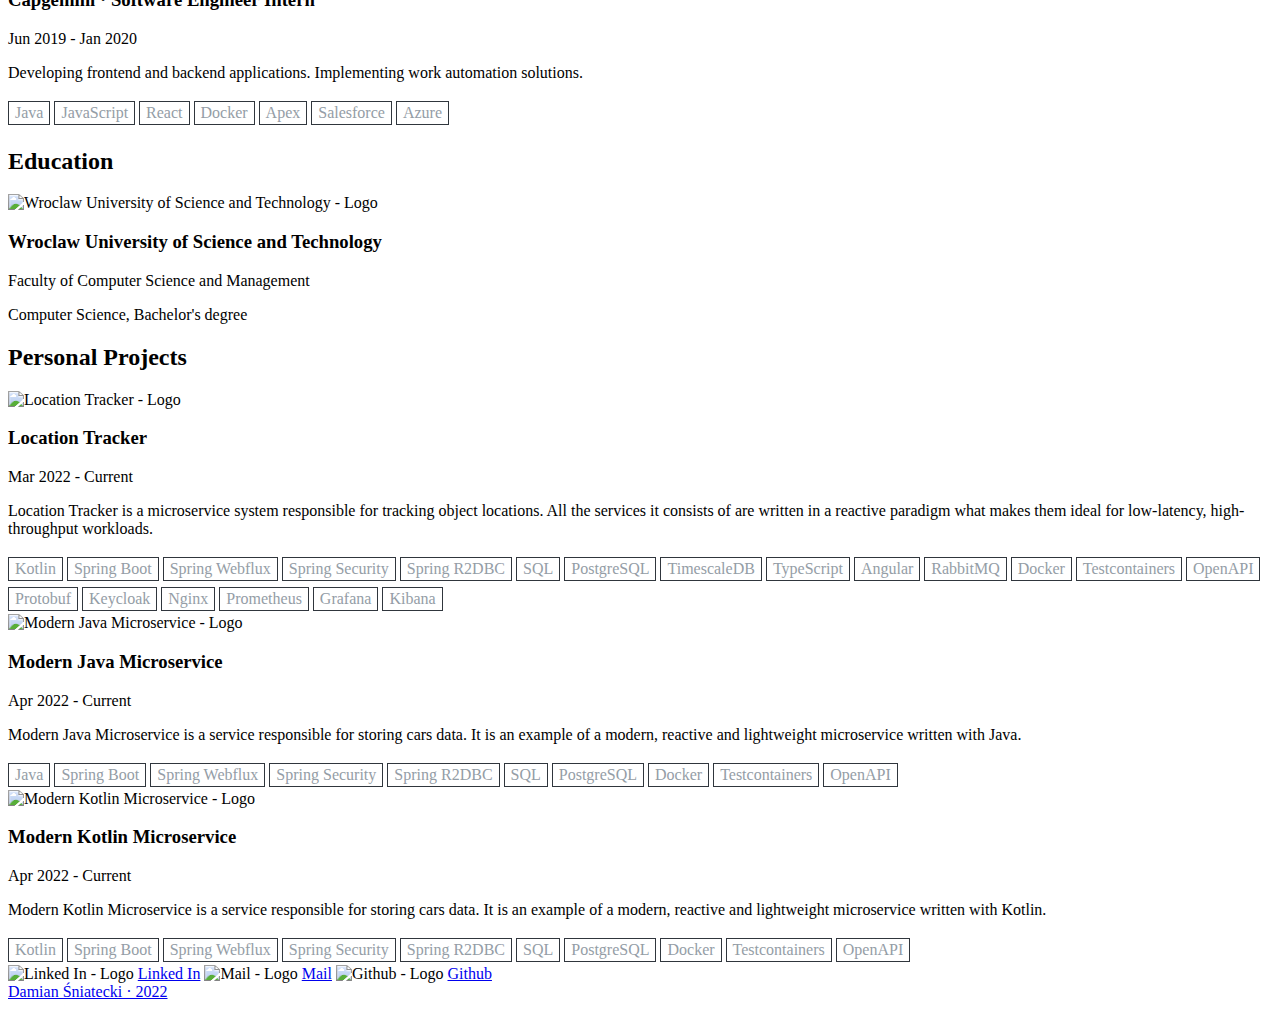
==== commit 9f5c6781: "Update About me" ====
--- a/index.html
+++ b/index.html
@@ -4,7 +4,8 @@
     <title>Damian Śniatecki</title>
     <meta charset="UTF-8">
     <link rel="shortcut icon" type="image/x-icon" href="src/images/avatar-circle.png"/>
-    <link rel="stylesheet" href="src/styles/main-styles.css">
+    <link rel="stylesheet" href="src/styles/common.css">
+    <link rel="stylesheet" href="src/styles/index-page.css">
     <script>
         let counter = 1;
 
@@ -15,34 +16,31 @@
     </script>
 </head>
 <body>
-<header class="bottom-border">
-    <div class="header-content">
-        <h1>Damian Śniatecki</h1>
+<header class="border-b">
+    <div class="main-content">
+        <a class="header-link" href="."><h1>Damian Śniatecki</h1></a>
     </div>
 </header>
 <div class="main-content">
-    <section>
+    <section id="about-me">
         <h2>About me</h2>
-        <div class="exp-main-section">
-            <div class="exp-logo-section">
-                <img class="avatar" alt="My avatar" src="src/images/avatar.jpg">
-            </div>
-            <div class="exp-title-section">
+        <div class="flex m-2 m-v-3">
+            <img class="avatar rounded" alt="My avatar" src="src/images/avatar.jpg">
+            <div class="to-right m-h-3">
                 <p class="main-intro">Hi! My name is <strong>Damian Śniatecki</strong> and I am a <strong>Modern
                     Fullstack Software Engineer</strong>.
                 </p>
-                <p class="intro">During my career, I have already managed to solve many complex problems for companies
-                    in financial,
-                    insurance and tourism sectors. I have also helped to expand and improve few high traffic
+                <p>During my career, I have already managed to solve many complex problems for companies
+                    in financial, insurance, automotive and tourism sectors. I have also helped to expand and improve few high traffic
                     microservice
                     backend systems.</p>
-                <p class="intro">Although my main expertise is Java and backend development, I also feel comfortable
+                <p>Although my main expertise is Java and backend development, I also feel comfortable
                     working with frontend
                     technologies like Angular or React.</p>
-                <p class="intro">I deliver reliable software of the highest quality that is consistent with the SOLID
+                <p>I deliver reliable software of the highest quality that is consistent with the SOLID
                     principles.
                     Simplicity, readability, testability and maintainability are crucial to me. </p>
-                <p class="intro">My soft skills are highly developed. I can be definitely described as a communicative
+                <p>My soft skills are highly developed. I can be definitely described as a communicative
                     person and a
                     great team player.</p>
             </div>
@@ -50,200 +48,206 @@
     </section>
     <section id="skills">
         <h2>Skills</h2>
-        <p>Paradigms and techniques:
-            <span class="technology"><img class="star" alt="star" src="src/images/star.png"/>OOP (Object Oriented Programming)</span>
-            <span class="technology"><img class="star" alt="star"
-                                          src="src/images/star.png"/>Functional Programming</span>
-            <span class="technology"><img class="star" alt="star" src="src/images/star.png"/>Clean Code</span>
-            <span class="technology"><img class="star" alt="star" src="src/images/star.png"/>SOLID</span>
-            <span class="technology"><img class="star" alt="star" src="src/images/star.png"/>TDD</span>
-            <span class="technology"><img class="star" alt="star" src="src/images/star.png"/>Reactive Programming</span>
-        </p>
-        <p>Programming languages:
-            <span class="technology"><img class="star" alt="star" src="src/images/star.png"/>Java 17</span>
-            <span class="technology"><img class="star" alt="star" src="src/images/star.png"/>Kotlin</span>
-            <span class="technology"><img class="star" alt="star" src="src/images/star.png"/>SQL</span>
-            <span class="technology">TypeScript</span>
-            <span class="technology">Python 3</span>
-            <span class="technology">HTML 5</span>
-            <span class="technology">CSS 3</span>
-        </p>
-        <p>Frameworks:
-            <span class="technology"><img class="star" alt="star" src="src/images/star.png"/>Spring Boot</span>
-            <span class="technology"><img class="star" alt="star" src="src/images/star.png"/>Spring Webflux</span>
-            <span class="technology"><img class="star" alt="star" src="src/images/star.png"/>Spring R2DBC</span>
-            <span class="technology">Spring Security</span>
-            <span class="technology">JPA</span>
-            <span class="technology">Hibernate</span>
-            <span class="technology">Angular 13</span>
-        </p>
-        <p>Databases:
-            <span class="technology"><img class="star" alt="star" src="src/images/star.png"/>PostgreSQL</span>
-            <span class="technology"><img class="star" alt="star" src="src/images/star.png"/>TimescaleDB</span>
-            <span class="technology">Redis</span>
-            <span class="technology">MongoDB</span>
-        </p>
-        <p>Others:
-            <span class="technology"><img class="star" alt="star" src="src/images/star.png"/>Microservices</span>
-            <span class="technology"><img class="star" alt="star" src="src/images/star.png"/>REST</span>
-            <span class="technology">RabbitMQ</span>
-            <span class="technology"><img class="star" alt="star" src="src/images/star.png"/>Docker</span>
-            <span class="technology">Kubernetes</span>
-            <span class="technology"><img class="star" alt="star" src="src/images/star.png"/>JVM</span>
-            <span class="technology"><img class="star" alt="star" src="src/images/star.png"/>Multithreading</span>
-            <span class="technology">Testcontainers</span>
-            <span class="technology">JSON</span>
-            <span class="technology">Protobuf</span>
-            <span class="technology">JUnit 5</span>
-            <span class="technology">OpenAPI</span>
-        </p>
-        <p>Tools:
-            <span class="technology">Git</span>
-            <span class="technology">Maven</span>
-            <span class="technology">Visual VM</span>
-            <span class="technology">Bash</span>
-            <span class="technology">Linux</span>
-            <span class="technology">Postman</span>
-            <span class="technology">SwaggerHub</span>
-            <span class="technology">Nginx</span>
-            <span class="technology">Keycloak</span>
-            <span class="technology">Prometheus</span>
-            <span class="technology">Grafana</span>
-            <span class="technology">Kibana</span>
-            <span class="technology">Alert Manager</span>
-        </p>
-        <p class="additional-info"><img class="star" alt="star" src="src/images/star.png"/> - Main expertise</p>
-        <a class="link additional-info" href="#personal-projects">
-            Would you like to check it yourself? Take a look at my personal projects!
-        </a>
+        <div class="m-2 m-v-3">
+            <p>Paradigms and techniques:
+                <span class="technology rounded"><img class="star" alt="star" src="src/images/icons/star.png"/>OOP (Object Oriented Programming)</span>
+                <span class="technology rounded"><img class="star" alt="star"
+                                                      src="src/images/icons/star.png"/>Functional Programming</span>
+                <span class="technology rounded"><img class="star" alt="star" src="src/images/icons/star.png"/>Clean Code</span>
+                <span class="technology rounded"><img class="star" alt="star"
+                                                      src="src/images/icons/star.png"/>SOLID</span>
+                <span class="technology rounded"><img class="star" alt="star"
+                                                      src="src/images/icons/star.png"/>TDD</span>
+                <span class="technology rounded"><img class="star" alt="star"
+                                                      src="src/images/icons/star.png"/>Reactive Programming</span>
+            </p>
+            <p>Programming languages:
+                <span class="technology rounded"><img class="star" alt="star"
+                                                      src="src/images/icons/star.png"/>Java 17</span>
+                <span class="technology rounded"><img class="star" alt="star"
+                                                      src="src/images/icons/star.png"/>Kotlin</span>
+                <span class="technology rounded"><img class="star" alt="star"
+                                                      src="src/images/icons/star.png"/>SQL</span>
+                <span class="technology rounded">TypeScript</span>
+                <span class="technology rounded">Python 3</span>
+                <span class="technology rounded">HTML 5</span>
+                <span class="technology rounded">CSS 3</span>
+            </p>
+            <p>Frameworks:
+                <span class="technology rounded"><img class="star" alt="star"
+                                                      src="src/images/icons/star.png"/>Spring Boot</span>
+                <span class="technology rounded"><img class="star" alt="star"
+                                                      src="src/images/icons/star.png"/>Spring Webflux</span>
+                <span class="technology rounded"><img class="star" alt="star"
+                                                      src="src/images/icons/star.png"/>Spring R2DBC</span>
+                <span class="technology rounded">Spring Security</span>
+                <span class="technology rounded">JPA</span>
+                <span class="technology rounded">Hibernate</span>
+                <span class="technology rounded">Angular 13</span>
+            </p>
+            <p>Databases:
+                <span class="technology rounded"><img class="star" alt="star" src="src/images/icons/star.png"/>PostgreSQL</span>
+                <span class="technology rounded"><img class="star" alt="star"
+                                                      src="src/images/icons/star.png"/>TimescaleDB</span>
+                <span class="technology rounded">Redis</span>
+                <span class="technology rounded">MongoDB</span>
+            </p>
+            <p>Others:
+                <span class="technology rounded"><img class="star" alt="star"
+                                                      src="src/images/icons/star.png"/>Microservices</span>
+                <span class="technology rounded"><img class="star" alt="star"
+                                                      src="src/images/icons/star.png"/>REST</span>
+                <span class="technology rounded">RabbitMQ</span>
+                <span class="technology rounded"><img class="star" alt="star"
+                                                      src="src/images/icons/star.png"/>Docker</span>
+                <span class="technology rounded">Kubernetes</span>
+                <span class="technology rounded"><img class="star" alt="star"
+                                                      src="src/images/icons/star.png"/>JVM</span>
+                <span class="technology rounded"><img class="star" alt="star"
+                                                      src="src/images/icons/star.png"/>Multithreading</span>
+                <span class="technology rounded">Testcontainers</span>
+                <span class="technology rounded">JSON</span>
+                <span class="technology rounded">Protobuf</span>
+                <span class="technology rounded">JUnit 5</span>
+                <span class="technology rounded">OpenAPI</span>
+            </p>
+            <p>Tools:
+                <span class="technology rounded">Git</span>
+                <span class="technology rounded">Maven</span>
+                <span class="technology rounded">Visual VM</span>
+                <span class="technology rounded">Bash</span>
+                <span class="technology rounded">Linux</span>
+                <span class="technology rounded">Postman</span>
+                <span class="technology rounded">SwaggerHub</span>
+                <span class="technology rounded">Nginx</span>
+                <span class="technology rounded">Keycloak</span>
+                <span class="technology rounded">Prometheus</span>
+                <span class="technology rounded">Grafana</span>
+                <span class="technology rounded">Kibana</span>
+                <span class="technology rounded">Alert Manager</span>
+            </p>
+            <p class="additional"><img class="star" alt="star" src="src/images/icons/star.png"/> - Main expertise
+            </p>
+            <a class="link additional" href="#personal-projects">
+                Would you like to check it yourself? Take a look at my personal projects!
+            </a>
+        </div>
     </section>
     <section id="experience">
         <h2>Experience</h2>
-        <div class="section-element bottom-border clickable" onclick="openWebsite('https://www.seba.swiss/')">
-            <div class="exp-main-section">
-                <div class="exp-logo-section">
-                    <img class="logo" alt="SEBA Bank AG - Logo" src="src/images/accenture-ag.jpeg">
-                </div>
-                <div class="exp-title-section">
-                    <h3>Accenture AG · Software Engineer</h3>
-                    <p class="additional-info">May 2022 - Current · Contract</p>
+        <div class="m-2 m-v-3 p-v-1 border-b clickable" onclick="openWebsite('https://www.seba.swiss/')">
+            <div class="flex">
+                <img class="logo rounded" alt="SEBA Bank AG - Logo" src="src/images/logos/accenture-ag.jpeg">
+                <div class="to-right m-h-2">
+                    <h3 class="m-t-1">Accenture AG · Software Engineer</h3>
+                    <p class="additional">May 2022 - Current · Contract</p>
                 </div>
             </div>
             <p>Developing applications for Accenture AG's clients.</p>
-            <span class="technology">Java</span>
-            <span class="technology">Spring Boot</span>
-            <span class="technology">OracleDB</span>
-        </div>
-        <div class="section-element bottom-border clickable" onclick="openWebsite('https://www.seba.swiss/')">
-            <div class="exp-main-section">
-                <div class="exp-logo-section">
-                    <img class="logo" alt="SEBA Bank AG - Logo" src="src/images/seba-bank-ag.jpeg"/>
-                </div>
-                <div class="exp-title-section">
-                    <h3>SEBA Bank AG · Software Engineer</h3>
-                    <p class="additional-info">Sep 2021 - Feb 2022 · Contract</p>
+            <span class="technology rounded">Java</span>
+            <span class="technology rounded">Spring Boot</span>
+            <span class="technology rounded">OracleDB</span>
+        </div>
+        <div class="m-2 m-v-3 p-v-1 border-b clickable" onclick="openWebsite('https://www.seba.swiss/')">
+            <div class="flex">
+                <img class="logo rounded" alt="SEBA Bank AG - Logo" src="src/images/logos/seba-bank-ag.jpeg"/>
+                <div class="to-right m-h-2">
+                    <h3 class="m-t-1">SEBA Bank AG · Software Engineer</h3>
+                    <p class="additional">Sep 2021 - Feb 2022 · Contract</p>
                 </div>
             </div>
             <p>Developing frontend and reactive backend applications. Designing, implementing, testing, deploying
                 and monitoring asynchronous high traffic big data system.</p>
-            <span class="technology">Kotlin</span>
-            <span class="technology">Spring Boot</span>
-            <span class="technology">Spring Webflux</span>
-            <span class="technology">Spring Security</span>
-            <span class="technology">Spring R2DBC</span>
-            <span class="technology">SQL</span>
-            <span class="technology">PostgreSQL</span>
-            <span class="technology">TimescaleDB</span>
-            <span class="technology">TypeScript</span>
-            <span class="technology">Angular</span>
-            <span class="technology">RabbitMQ</span>
-            <span class="technology">Docker</span>
-            <span class="technology">Testcontainers</span>
-            <span class="technology">OpenAPI</span>
-            <span class="technology">Protobuf</span>
-            <span class="technology">Prometheus</span>
-            <span class="technology">Grafana</span>
-            <span class="technology">Kibana</span>
-        </div>
-        <div class="section-element bottom-border clickable" onclick="openWebsite('https://www.decerto.com/')">
-            <div class="exp-main-section">
-                <div class="exp-logo-section">
-                    <img class="logo" alt="Decerto - Logo" src="src/images/decerto.jpeg"/>
-                </div>
-                <div class="exp-title-section">
-                    <h3>Decerto · Java Developer</h3>
-                    <p class="additional-info">Apr 2021 - Aug 2021 · Contract</p>
+            <span class="technology rounded">Kotlin</span>
+            <span class="technology rounded">Spring Boot</span>
+            <span class="technology rounded">Spring Webflux</span>
+            <span class="technology rounded">Spring Security</span>
+            <span class="technology rounded">Spring R2DBC</span>
+            <span class="technology rounded">SQL</span>
+            <span class="technology rounded">PostgreSQL</span>
+            <span class="technology rounded">TimescaleDB</span>
+            <span class="technology rounded">TypeScript</span>
+            <span class="technology rounded">Angular</span>
+            <span class="technology rounded">RabbitMQ</span>
+            <span class="technology rounded">Docker</span>
+            <span class="technology rounded">Testcontainers</span>
+            <span class="technology rounded">OpenAPI</span>
+            <span class="technology rounded">Protobuf</span>
+            <span class="technology rounded">Prometheus</span>
+            <span class="technology rounded">Grafana</span>
+            <span class="technology rounded">Kibana</span>
+        </div>
+        <div class="m-2 m-v-3 p-v-1 border-b clickable" onclick="openWebsite('https://www.decerto.com/')">
+            <div class="flex">
+                <img class="logo rounded" alt="Decerto - Logo" src="src/images/logos/decerto.jpeg"/>
+                <div class="to-right m-h-2">
+                    <h3 class="m-t-1">Decerto · Java Developer</h3>
+                    <p class="additional">Apr 2021 - Aug 2021 · Contract</p>
                 </div>
             </div>
             <p>Improving company's core product “Hyperon” - tool for managing business rules. Implementing
                 multithreading
                 algorithms. Solving bugs and performance issues.</p>
-            <span class="technology">Java 8</span>
-            <span class="technology">Spring Boot</span>
-            <span class="technology">JPA</span>
-            <span class="technology">Hibernate</span>
-            <span class="technology">SQL</span>
-            <span class="technology">PostgreSQL</span>
-            <span class="technology">OracleDB</span>
-            <span class="technology">Docker</span>
-            <span class="technology">OpenAPI</span>
-        </div>
-        <div class="section-element bottom-border clickable" onclick="openWebsite('https://axisdata.net/')">
-            <div class="exp-main-section">
-                <div class="exp-logo-section">
-                    <img class="logo" alt="Axis Data S.L.U. - Logo" src="src/images/axis-data.jpeg"/>
-                </div>
-                <div class="exp-title-section">
-                    <h3>Axis Data S.L.U. · Junior Software Engineer</h3>
-                    <p class="additional-info">Feb 2020 - Mar 2021</p>
+            <span class="technology rounded">Java 8</span>
+            <span class="technology rounded">Spring Boot</span>
+            <span class="technology rounded">JPA</span>
+            <span class="technology rounded">Hibernate</span>
+            <span class="technology rounded">SQL</span>
+            <span class="technology rounded">PostgreSQL</span>
+            <span class="technology rounded">OracleDB</span>
+            <span class="technology rounded">Docker</span>
+            <span class="technology rounded">OpenAPI</span>
+        </div>
+        <div class="m-2 m-v-3 p-v-1 border-b clickable" onclick="openWebsite('https://axisdata.net/')">
+            <div class="flex">
+                <img class="logo rounded" alt="Axis Data S.L.U. - Logo" src="src/images/logos/axis-data.jpeg"/>
+                <div class="to-right m-h-2">
+                    <h3 class="m-t-1">Axis Data S.L.U. · Junior Software Engineer</h3>
+                    <p class="additional">Feb 2020 - Mar 2021</p>
                 </div>
             </div>
             <p>Developing high traffic microservice backend system. Designing, horizontal scaling, profiling, debugging
                 and
                 testing core jvm applications. Improving performance and optimizing memory usage. Implementing caching
                 solutions. Creating, managing and monitoring Kubernetes pods, jobs and cronjobs.</p>
-            <span class="technology">Java 11/15</span>
-            <span class="technology">Dropwizard</span>
-            <span class="technology">Spring Boot</span>
-            <span class="technology">Python 3</span>
-            <span class="technology">NoSQL</span>
-            <span class="technology">Redis</span>
-            <span class="technology">Docker</span>
-            <span class="technology">Kubernetes</span>
-            <span class="technology">Protobuf</span>
-            <span class="technology">OpenAPI</span>
-        </div>
-        <div class="section-element clickable" onclick="openWebsite('https://capgemini.com')">
-            <div class="exp-main-section">
-                <div class="exp-logo-section">
-                    <img class="logo" alt="Capgemini - Logo" src="src/images/capgemini.jpeg"/>
-                </div>
-                <div class="exp-title-section">
-                    <h3>Capgemini · Software Engineer Intern</h3>
-                    <p class="additional-info">Jun 2019 - Jan 2020</p>
+            <span class="technology rounded">Java 11/15</span>
+            <span class="technology rounded">Dropwizard</span>
+            <span class="technology rounded">Spring Boot</span>
+            <span class="technology rounded">Python 3</span>
+            <span class="technology rounded">NoSQL</span>
+            <span class="technology rounded">Redis</span>
+            <span class="technology rounded">Docker</span>
+            <span class="technology rounded">Kubernetes</span>
+            <span class="technology rounded">Protobuf</span>
+            <span class="technology rounded">OpenAPI</span>
+        </div>
+        <div class="m-2 m-v-3 p-v-1 clickable" onclick="openWebsite('https://capgemini.com')">
+            <div class="flex">
+                <img class="logo rounded" alt="Capgemini - Logo" src="src/images/logos/capgemini.jpeg"/>
+                <div class="to-right m-h-2">
+                    <h3 class="m-t-1">Capgemini · Software Engineer Intern</h3>
+                    <p class="additional">Jun 2019 - Jan 2020</p>
                 </div>
             </div>
             <p>Developing frontend and backend applications. Implementing work automation solutions.</p>
-            <span class="technology">Java</span>
-            <span class="technology">JavaScript</span>
-            <span class="technology">React</span>
-            <span class="technology">Docker</span>
-            <span class="technology">Apex</span>
-            <span class="technology">Salesforce</span>
-            <span class="technology">Azure</span>
+            <span class="technology rounded">Java</span>
+            <span class="technology rounded">JavaScript</span>
+            <span class="technology rounded">React</span>
+            <span class="technology rounded">Docker</span>
+            <span class="technology rounded">Apex</span>
+            <span class="technology rounded">Salesforce</span>
+            <span class="technology rounded">Azure</span>
         </div>
     </section>
     <section id="education">
         <h2>Education</h2>
-        <div class="section-element clickable" onclick="openWebsite('https://pwr.edu.pl/en/')">
-            <div class="exp-main-section">
-                <div class="exp-logo-section">
-                    <img class="logo" alt="Wroclaw University of Science and Technology - Logo"
-                         src="src/images/pwr.jpeg">
-                </div>
-                <div class="exp-title-section">
-                    <h3>Wroclaw University of Science and Technology</h3>
-                    <p class="additional-info">Faculty of Computer Science and Management</p>
+        <div class="m-2 m-v-3 p-v-1 clickable" onclick="openWebsite('https://pwr.edu.pl/en/')">
+            <div class="flex">
+                <img class="logo rounded" alt="Wroclaw University of Science and Technology - Logo"
+                     src="src/images/logos/pwr.jpeg">
+                <div class="to-right m-h-2">
+                    <h3 class="m-t-1">Wroclaw University of Science and Technology</h3>
+                    <p class="additional">Faculty of Computer Science and Management</p>
                 </div>
             </div>
             <p>Computer Science, Bachelor's degree</p>
@@ -251,113 +255,108 @@
     </section>
     <section id="personal-projects">
         <h2>Personal Projects</h2>
-        <div class="section-element bottom-border clickable"
+        <div class="m-2 m-v-3 p-v-1 border-b clickable"
              onclick="openWebsite('https://github.com/DSniatecki/location-tracker')">
-            <div class="exp-main-section">
+            <div class="flex">
                 <div class="exp-logo-section">
-                    <img class="logo" alt="Location Tracker - Logo"
-                         src="src/images/location-tracker-logo.png">
-                </div>
-                <div class="exp-title-section">
-                    <h3>Location Tracker</h3>
-                    <p class="additional-info">Mar 2022 - Current</p>
+                    <img class="logo rounded" alt="Location Tracker - Logo"
+                         src="src/images/logos/location-tracker.png">
+                </div>
+                <div class="to-right m-h-2">
+                    <h3 class="m-t-1">Location Tracker</h3>
+                    <p class="additional">Mar 2022 - Current</p>
                 </div>
             </div>
             <p>Location Tracker is a microservice system responsible for tracking object locations. All the services it
                 consists of are written in a reactive paradigm what makes them ideal for low-latency, high-throughput
                 workloads.</p>
-            <span class="technology">Kotlin</span>
-            <span class="technology">Spring Boot</span>
-            <span class="technology">Spring Webflux</span>
-            <span class="technology">Spring Security</span>
-            <span class="technology">Spring R2DBC</span>
-            <span class="technology">SQL</span>
-            <span class="technology">PostgreSQL</span>
-            <span class="technology">TimescaleDB</span>
-            <span class="technology">TypeScript</span>
-            <span class="technology">Angular</span>
-            <span class="technology">RabbitMQ</span>
-            <span class="technology">Docker</span>
-            <span class="technology">Testcontainers</span>
-            <span class="technology">OpenAPI</span>
-            <span class="technology">Protobuf</span>
-            <span class="technology">Keycloak</span>
-            <span class="technology">Nginx</span>
-            <span class="technology">Prometheus</span>
-            <span class="technology">Grafana</span>
-            <span class="technology">Kibana</span>
-        </div>
-        <div class="section-element bottom-border clickable"
+            <span class="technology rounded">Kotlin</span>
+            <span class="technology rounded">Spring Boot</span>
+            <span class="technology rounded">Spring Webflux</span>
+            <span class="technology rounded">Spring Security</span>
+            <span class="technology rounded">Spring R2DBC</span>
+            <span class="technology rounded">SQL</span>
+            <span class="technology rounded">PostgreSQL</span>
+            <span class="technology rounded">TimescaleDB</span>
+            <span class="technology rounded">TypeScript</span>
+            <span class="technology rounded">Angular</span>
+            <span class="technology rounded">RabbitMQ</span>
+            <span class="technology rounded">Docker</span>
+            <span class="technology rounded">Testcontainers</span>
+            <span class="technology rounded">OpenAPI</span>
+            <span class="technology rounded">Protobuf</span>
+            <span class="technology rounded">Keycloak</span>
+            <span class="technology rounded">Nginx</span>
+            <span class="technology rounded">Prometheus</span>
+            <span class="technology rounded">Grafana</span>
+            <span class="technology rounded">Kibana</span>
+        </div>
+        <div class="m-2 m-v-3 p-v-1 border-b clickable"
              onclick="openWebsite('https://github.com/DSniatecki/modern-java-microservice')">
-            <div class="exp-main-section">
-                <div class="exp-logo-section">
-                    <img class="logo" alt="Modern Java Microservice - Logo"
-                         src="src/images/java-logo.png">
-                </div>
-                <div class="exp-title-section">
-                    <h3>Modern Java Microservice</h3>
-                    <p class="additional-info">Apr 2022 - Current</p>
+            <div class="flex">
+                <img class="logo rounded" alt="Modern Java Microservice - Logo"
+                     src="src/images/logos/java-logo.png">
+                <div class="to-right m-h-2">
+                    <h3 class="m-t-1">Modern Java Microservice</h3>
+                    <p class="additional">Apr 2022 - Current</p>
                 </div>
             </div>
             <p>Modern Java Microservice is a service responsible for storing cars data. It is an example of a modern,
                 reactive and lightweight microservice written with Java.</p>
-            <span class="technology">Java</span>
-            <span class="technology">Spring Boot</span>
-            <span class="technology">Spring Webflux</span>
-            <span class="technology">Spring Security</span>
-            <span class="technology">Spring R2DBC</span>
-            <span class="technology">SQL</span>
-            <span class="technology">PostgreSQL</span>
-            <span class="technology">Docker</span>
-            <span class="technology">Testcontainers</span>
-            <span class="technology">OpenAPI</span>
-        </div>
-        <div class="section-element clickable"
+            <span class="technology rounded">Java</span>
+            <span class="technology rounded">Spring Boot</span>
+            <span class="technology rounded">Spring Webflux</span>
+            <span class="technology rounded">Spring Security</span>
+            <span class="technology rounded">Spring R2DBC</span>
+            <span class="technology rounded">SQL</span>
+            <span class="technology rounded">PostgreSQL</span>
+            <span class="technology rounded">Docker</span>
+            <span class="technology rounded">Testcontainers</span>
+            <span class="technology rounded">OpenAPI</span>
+        </div>
+        <div class="m-2 m-v-3 p-v-1 clickable"
              onclick="openWebsite('https://github.com/DSniatecki/modern-kotlin-microservice')">
-            <div class="exp-main-section">
-                <div class="exp-logo-section">
-                    <img class="logo" alt="Modern Kotlin Microservice - Logo"
-                         src="src/images/kotlin-logo.png">
-                </div>
-                <div class="exp-title-section">
-                    <h3>Modern Kotlin Microservice</h3>
-                    <p class="additional-info">Apr 2022 - Current</p>
+            <div class="flex">
+                <img class="logo rounded" alt="Modern Kotlin Microservice - Logo"
+                     src="src/images/logos/kotlin.png">
+                <div class="to-right m-h-2">
+                    <h3 class="m-t-1">Modern Kotlin Microservice</h3>
+                    <p class="additional">Apr 2022 - Current</p>
                 </div>
             </div>
             <p>Modern Kotlin Microservice is a service responsible for storing cars data. It is an example of a
                 modern,
                 reactive and lightweight microservice written with Kotlin.</p>
-            <span class="technology">Kotlin</span>
-            <span class="technology">Spring Boot</span>
-            <span class="technology">Spring Webflux</span>
-            <span class="technology">Spring Security</span>
-            <span class="technology">Spring R2DBC</span>
-            <span class="technology">SQL</span>
-            <span class="technology">PostgreSQL</span>
-            <span class="technology">Docker</span>
-            <span class="technology">Testcontainers</span>
-            <span class="technology">OpenAPI</span>
-        </div>
-        </a>
+            <span class="technology rounded">Kotlin</span>
+            <span class="technology rounded">Spring Boot</span>
+            <span class="technology rounded">Spring Webflux</span>
+            <span class="technology rounded">Spring Security</span>
+            <span class="technology rounded">Spring R2DBC</span>
+            <span class="technology rounded">SQL</span>
+            <span class="technology rounded">PostgreSQL</span>
+            <span class="technology rounded">Docker</span>
+            <span class="technology rounded">Testcontainers</span>
+            <span class="technology rounded">OpenAPI</span>
+        </div>
     </section>
 </div>
-<footer class="upper-border">
-    <div class="footer-links-section">
-        <span class="footer-link">
-            <img class="footer-icon" alt="Linked In - Logo" src="src/images/linkedin-logo.png"/>
-            <a class="link" href="https://www.linkedin.com/in/damiansn/" target="_blank">Linked In</a>
+<footer class="border-t">
+    <div class="m-v-1">
+        <span class="footer-link-element">
+                <img class="footer-icon" alt="Linked In - Logo" src="src/images/logos/linkedin.png"/>
+                <a class="link" href="https://www.linkedin.com/in/damiansn/" target="_blank">Linked In</a>
         </span>
-        <span class="footer-link">
-            <img class="footer-icon" alt="Mail - Logo" src="src/images/mail.png"/>
+        <span class="footer-link-element">
+            <img class="footer-icon" alt="Mail - Logo" src="src/images/icons/mail.png"/>
             <a class="link" href="mailto:damiansniatecki@gmail.com">Mail</a>
         </span>
-        <span class="footer-link">
-            <img class="footer-icon" alt="Github - Logo" src="src/images/github-logo.png"/>
-            <a class="link" href="https://github.com/" target="_blank">Github</a>
+        <span class="footer-link-element">
+            <img class="footer-icon" alt="Github - Logo" src="src/images/icons/github.png"/>
+            <a class="link" href="https://github.com/DSniatecki" target="_blank">Github</a>
         </span>
     </div>
-    <div class="footer-main-link upper-border">
-        <a class="link " href="https://dsniatecki.github.io/" target="_blank">Damian Śniatecki · 2022</a>
+    <div class="border-t p-v-1">
+        <a class="link" href=".">Damian Śniatecki · 2022</a>
     </div>
 </footer>
 </body>
--- a/src/styles/index-page.css
+++ b/src/styles/index-page.css
@@ -0,0 +1,35 @@
+.avatar {
+    width: 182px;
+    height: 216px;
+}
+
+.main-intro {
+    margin-top: 0;
+    margin-bottom: 16px;
+    font-size: 24px;
+}
+
+.logo {
+    width: 60px;
+    height: 60px;
+}
+
+.technology {
+    display: inline-block;
+    border: 1.5px solid #30363d;
+    padding: 2px 6px;
+    margin: 3px 0;
+    color: #949da6;
+}
+
+.technology:hover {
+    border: 1.5px solid #C9D1D9;
+    color: #C9D1D9;
+}
+
+.star {
+    margin-top: 2.5px;
+    margin-right: 4px;
+    height: 13px;
+    width: 13px;
+}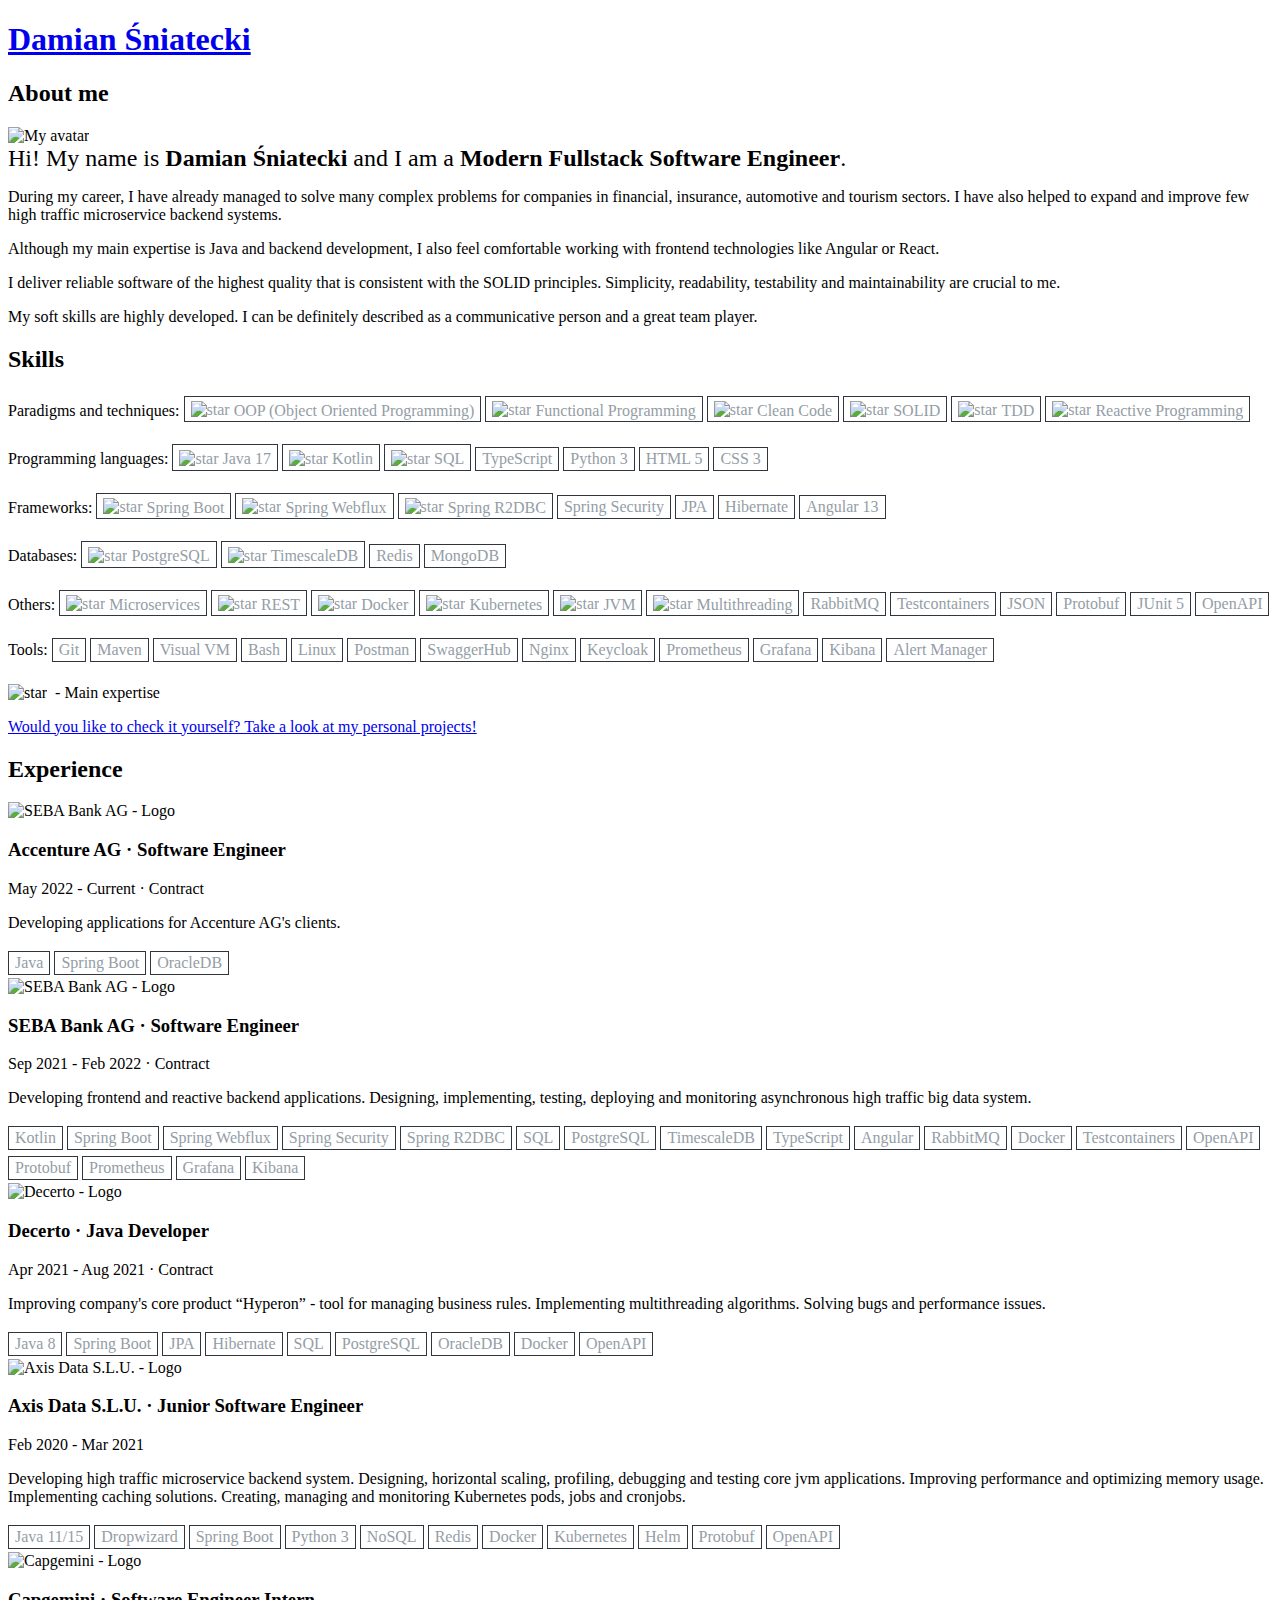
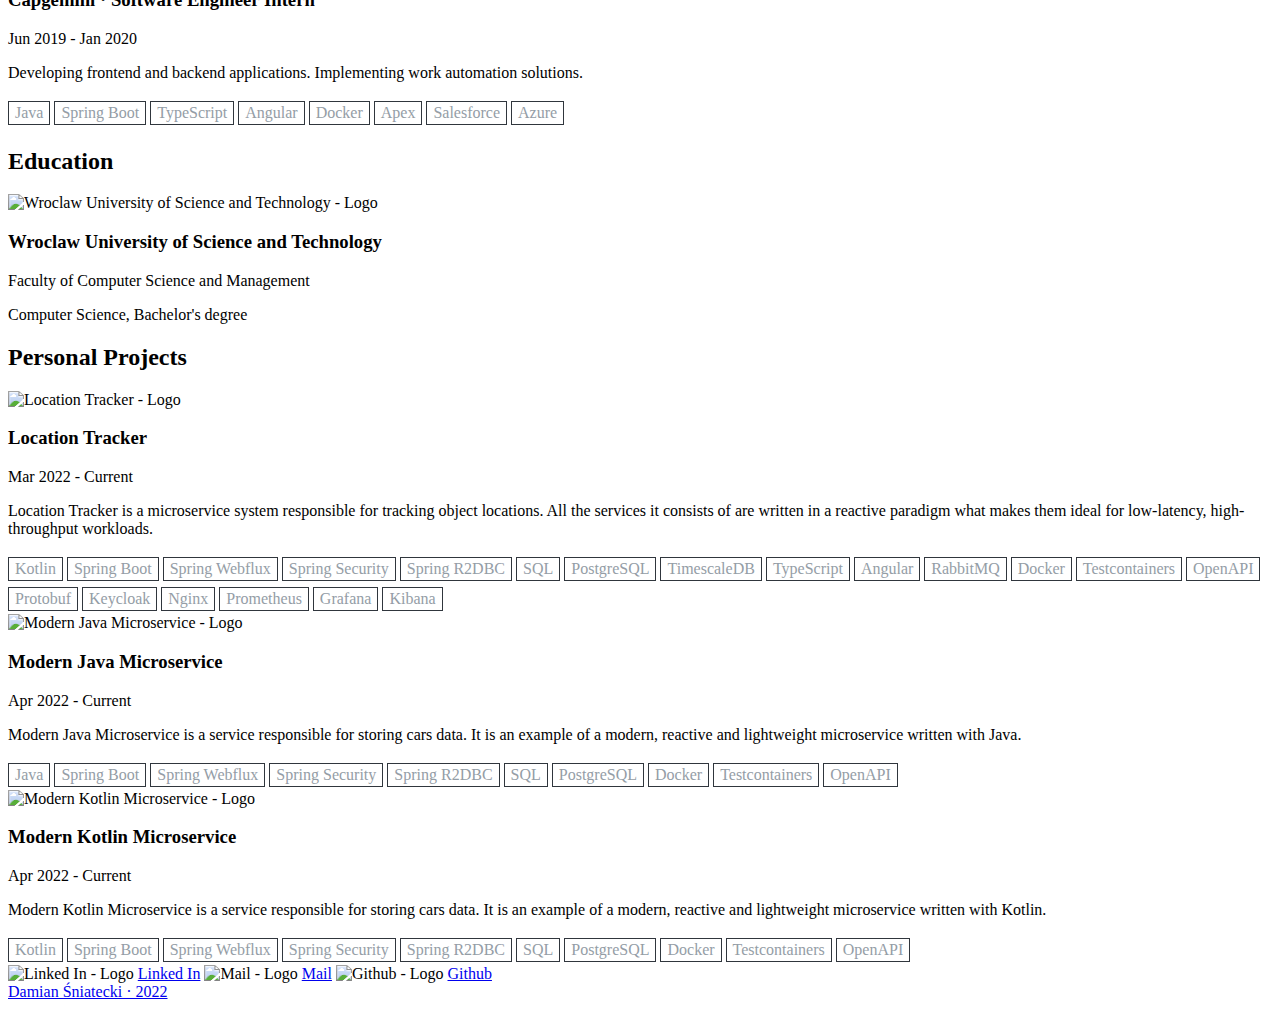
==== commit f1d59773: "Update technologies" ====
--- a/index.html
+++ b/index.html
@@ -3,6 +3,7 @@
 <head>
     <title>Damian Śniatecki</title>
     <meta charset="UTF-8">
+    <meta name="description" content="Personal website of Damian Śniatecki">
     <link rel="shortcut icon" type="image/x-icon" href="src/images/avatar-circle.png"/>
     <link rel="stylesheet" href="src/styles/common.css">
     <link rel="stylesheet" href="src/styles/index-page.css">
@@ -97,14 +98,15 @@
                                                       src="src/images/icons/star.png"/>Microservices</span>
                 <span class="technology rounded"><img class="star" alt="star"
                                                       src="src/images/icons/star.png"/>REST</span>
+                <span class="technology rounded"><img class="star" alt="star"
+                                                      src="src/images/icons/star.png"/>Docker</span>
+                <span class="technology rounded"><img class="star" alt="star"
+                                                      src="src/images/icons/star.png"/>Kubernetes</span>
+                <span class="technology rounded"><img class="star" alt="star"
+                                                      src="src/images/icons/star.png"/>JVM</span>
+                <span class="technology rounded"><img class="star" alt="star"
+                                                      src="src/images/icons/star.png"/>Multithreading</span>
                 <span class="technology rounded">RabbitMQ</span>
-                <span class="technology rounded"><img class="star" alt="star"
-                                                      src="src/images/icons/star.png"/>Docker</span>
-                <span class="technology rounded">Kubernetes</span>
-                <span class="technology rounded"><img class="star" alt="star"
-                                                      src="src/images/icons/star.png"/>JVM</span>
-                <span class="technology rounded"><img class="star" alt="star"
-                                                      src="src/images/icons/star.png"/>Multithreading</span>
                 <span class="technology rounded">Testcontainers</span>
                 <span class="technology rounded">JSON</span>
                 <span class="technology rounded">Protobuf</span>
@@ -218,6 +220,7 @@
             <span class="technology rounded">Redis</span>
             <span class="technology rounded">Docker</span>
             <span class="technology rounded">Kubernetes</span>
+            <span class="technology rounded">Helm</span>
             <span class="technology rounded">Protobuf</span>
             <span class="technology rounded">OpenAPI</span>
         </div>
@@ -231,8 +234,9 @@
             </div>
             <p>Developing frontend and backend applications. Implementing work automation solutions.</p>
             <span class="technology rounded">Java</span>
-            <span class="technology rounded">JavaScript</span>
-            <span class="technology rounded">React</span>
+            <span class="technology rounded">Spring Boot</span>
+            <span class="technology rounded">TypeScript</span>
+            <span class="technology rounded">Angular</span>
             <span class="technology rounded">Docker</span>
             <span class="technology rounded">Apex</span>
             <span class="technology rounded">Salesforce</span>
